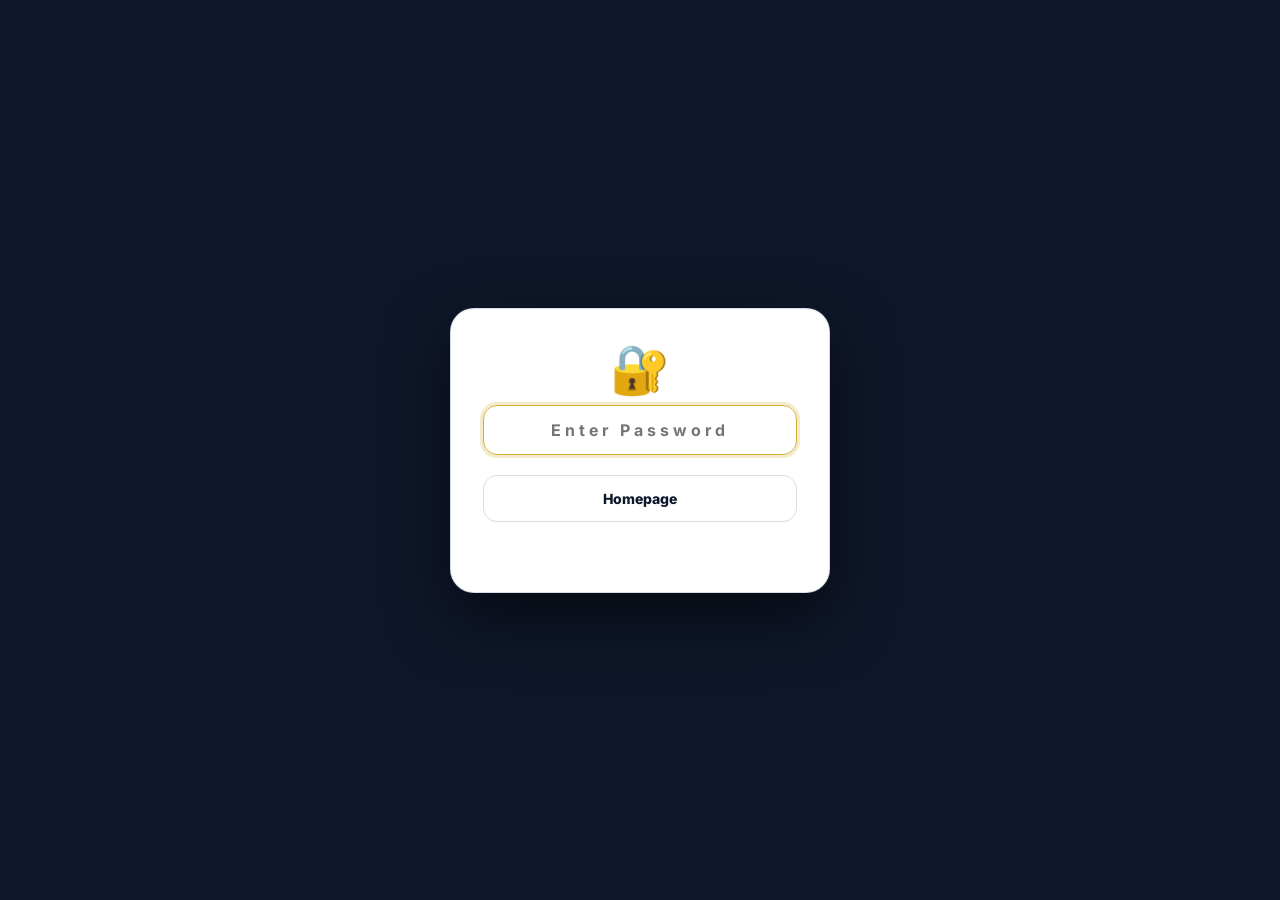
==== completion.html @ d0ead1a2 "Update completion.html" ====
<!DOCTYPE html>
<html lang="en">
<head>
<meta charset="utf-8">
<title>Completion Report - Flipkart Minutes</title>
<meta name="viewport" content="width=device-width, initial-scale=1, viewport-fit=cover">
<meta name="theme-color" content="#2874F0">
<meta name="robots" content="noindex">
<meta name="mobile-web-app-capable" content="yes">
<meta name="apple-mobile-web-app-capable" content="yes">
<meta name="apple-mobile-web-app-title" content="Flipkart Minutes">
<link rel="manifest" href="manifest.json">
<link rel="apple-touch-icon" href="icons/icon-192.png">
<link rel="icon" type="image/png" href="icons/icon-192.png">
<link rel="preconnect" href="https://fonts.googleapis.com">
<link rel="preconnect" href="https://fonts.gstatic.com" crossorigin>
<link href="https://fonts.googleapis.com/css2?family=Inter:wght@600;700;800;900&display=swap" rel="stylesheet">
<link rel="stylesheet" href="https://cdnjs.cloudflare.com/ajax/libs/tom-select/2.2.2/css/tom-select.bootstrap5.min.css" crossorigin="anonymous">
<link rel="stylesheet" href="common.css">
<script defer src="https://cdnjs.cloudflare.com/ajax/libs/tom-select/2.2.2/js/tom-select.complete.min.js" crossorigin="anonymous"></script>
<script defer src="common.js"></script>
<style>
/* auth */
.auth-overlay{position:fixed;inset:0;background:#0f172a;z-index:999999;display:flex;align-items:center;justify-content:center;transition:opacity .3s ease}
.auth-modal{background:var(--solid);border:1.5px solid var(--border-color);border-radius:24px;padding:36px 32px;width:90%;max-width:380px;box-shadow:0 24px 64px rgba(0,0,0,.6);animation:panelUp .4s cubic-bezier(.22,1,.36,1)}
.auth-icon{font-size:48px;margin-bottom:12px;line-height:1}
.auth-input{width:100%;border-radius:14px;padding:14px 22px;border:1.5px solid var(--border-color);font-weight:700;font-size:16px;font-family:inherit;background:var(--bg-panel);color:var(--text-main);text-align:center;margin-bottom:20px;letter-spacing:4px}
.auth-input:focus{border-color:var(--gold);outline:none;box-shadow:0 0 0 3px var(--gold-glow)}
.auth-btn{width:100%;padding:14px;border-radius:14px;font-weight:800;font-size:14px;border:1.5px solid var(--border-color);cursor:pointer;font-family:inherit;transition:all .2s;background:transparent;color:var(--text-main)}
.auth-btn:hover{border-color:var(--danger);color:var(--danger)}
.auth-error{color:var(--danger);font-size:13px;font-weight:800;margin-top:16px;min-height:18px}

.filter-area{display:flex;justify-content:center;margin-bottom:24px;width:100%}
.filter-col{flex:1 1 320px;max-width:520px}
.ts-wrapper.multi .ts-control{flex-wrap:wrap!important;gap:6px!important}
.ts-wrapper.multi .ts-control>.item{background:var(--dropdown-hover)!important;color:var(--fk-blue)!important;border:1px solid rgba(40,116,240,.3)!important;border-radius:8px!important;padding:4px 10px!important;font-weight:800!important;font-size:13px!important;white-space:nowrap!important;display:inline-flex!important;align-items:center!important}
.ts-wrapper.multi:not(.has-items) .ts-control>input{text-align:center!important;flex:1!important}

#results{display:none;animation:fadeIn .4s ease both}
.export-row{display:flex;gap:10px;justify-content:center;margin-bottom:20px;flex-wrap:wrap}
.btn-export{border:none;padding:14px 26px;border-radius:14px;font-weight:800;font-size:14px;font-family:inherit;cursor:pointer;transition:all .2s;background:linear-gradient(135deg,#334155,#1e293b);color:#fff}
.btn-export:hover:not(:disabled){transform:translateY(-2px);box-shadow:0 8px 20px rgba(0,0,0,.18)}
.btn-export:disabled{opacity:.55;cursor:wait}
.section{margin-bottom:28px}
.section-title{font-weight:900;font-size:15px;text-transform:uppercase;letter-spacing:1px;color:var(--fk-yellow);margin-bottom:12px;text-shadow:0 1px 2px rgba(0,0,0,.2)}
.tbl-wrap{background:var(--card-bg);border-radius:18px;width:100%;border:1px solid var(--border-color);overflow:auto;box-shadow:var(--shadow-card);max-height:380px}
.tbl{border-collapse:collapse;width:100%;min-width:300px;color:var(--text-main)}
.tbl th,.tbl td{text-align:center;padding:14px 16px;vertical-align:middle}
.tbl thead th{background:var(--table-header);color:var(--fk-yellow);font-size:13px;font-weight:800;position:sticky;top:0;z-index:2;border-bottom:2px solid var(--border-color)}
.tbl td{font-weight:600;font-size:14px;border-bottom:1px solid var(--border-color)}
.tbl tbody tr:nth-child(even) td{background:var(--table-hover)}
.tbl tbody tr:hover td{background:var(--dropdown-hover)}
.tbl tbody tr:last-child td{border-bottom:none}
.normal-count{font-weight:800;font-size:15px}
.total-row td{font-weight:900!important;background:var(--table-header)!important;border-top:2px solid var(--gold)!important;text-transform:uppercase}
.empty-cell{padding:24px!important;color:var(--text-muted);font-weight:700}

.wa-modal{display:none;position:fixed;inset:0;background:rgba(0,0,0,.6);z-index:100003;align-items:center;justify-content:center;padding:16px;backdrop-filter:blur(5px);opacity:0;transition:opacity .2s}
.wa-modal.show{display:flex;opacity:1}
.wa-modal-content{background:var(--solid);padding:24px;border-radius:16px;width:100%;max-width:400px;border:1px solid var(--border-color);box-shadow:0 12px 40px rgba(0,0,0,.3);transform:scale(.95);transition:transform .2s}
.wa-modal.show .wa-modal-content{transform:scale(1)}
.wa-modal h3{margin-bottom:12px;font-size:18px}
.wa-modal p{margin-bottom:20px;font-size:14px;color:var(--text-muted);line-height:1.5}
.wa-actions{display:flex;gap:12px;justify-content:flex-end}
.wa-share{background:#25D366!important;color:#fff!important;border:none!important;padding:10px 22px!important}

@media(max-width:768px){
  .btn-export{width:100%}
  .tbl th,.tbl td{padding:12px 10px;font-size:13px}
  .section-title{font-size:13px}
}
</style>
</head>
<body>
<div id="fsLoader"><div class="spinner"></div><div style="font-weight:700;color:#fff;">Generating PDF...</div></div>

<div id="authOverlay" class="auth-overlay">
  <div class="auth-modal">
    <div class="auth-icon" aria-hidden="true">&#x1F510;</div>
    <input type="password" id="authInput" class="auth-input" placeholder="Enter Password" autocomplete="off" aria-label="Password">
    <button class="auth-btn" data-action="goHome">Homepage</button>
    <div id="authError" class="auth-error" role="alert"></div>
  </div>
</div>

<div id="appLoader">
  <img class="loader-svg" src="https://2dioqsev90.ucarecd.net/aeeac257-6b3a-4e9e-a8ac-10f5a73d9bc1/Loadercat1.svg" alt="Loading">
  <div class="loading-text">Loading Completion Report</div>
</div>

<main class="glass-panel">
  <div class="hdr">
    <div class="hdr-brand">
      <div>
        <h1 class="hdr-title">Completion Report</h1>
        <div class="hdr-sub">East - L&amp;D [Flipkart Minutes]</div>
      </div>
    </div>
    <div class="hdr-actions">
      <a href="index.html" class="icon-btn">Dashboard</a>
      <button class="icon-btn" id="themeBtn" data-action="theme">Save Your Eyes</button>
    </div>
  </div>
  <hr class="divider">

  <div class="filter-area"><div class="filter-col"><select id="trainerSelect" autocomplete="off" multiple aria-label="Trainer"></select></div></div>

  <div id="results">
    <div class="export-row">
      <button class="btn-export" data-action="pdf" data-mode="store">Export Store Wise PDF</button>
      <button class="btn-export" data-action="pdf" data-mode="cm">Export CM Wise PDF</button>
      <button class="btn-export" data-action="pdf" data-mode="city">Export City Wise PDF</button>
    </div>
    <div class="section"><div class="section-title">~ : Store Name Wise Pendency : ~</div>
      <div class="tbl-wrap"><table class="tbl"><thead id="th1"></thead><tbody id="tb1"></tbody></table></div></div>
    <div class="section"><div class="section-title">~ : Cluster Manager Wise Pendency : ~</div>
      <div class="tbl-wrap"><table class="tbl"><thead id="th2"></thead><tbody id="tb2"></tbody></table></div></div>
    <div class="section"><div class="section-title">~ : City Wise Pendency : ~</div>
      <div class="tbl-wrap"><table class="tbl"><thead id="th3"></thead><tbody id="tb3"></tbody></table></div></div>
  </div>
</main>

<div id="waModal" class="wa-modal" role="dialog" aria-modal="true" aria-labelledby="waTitle">
  <div class="wa-modal-content">
    <h3 id="waTitle">PDF Generated</h3>
    <p>Would you like to share this on WhatsApp now?<br>(You will need to attach the PDF manually after WhatsApp opens.)</p>
    <div class="wa-actions">
      <button class="icon-btn" data-action="waClose">Cancel</button>
      <button class="icon-btn wa-share" data-action="waShare">Share</button>
    </div>
  </div>
</div>
<div id="toast-container"><div class="toast-msg hidden" id="toastText"></div></div>

<script>
document.addEventListener('DOMContentLoaded', function () {
  'use strict';
  var $ = FK.$, esc = FK.esc;
  var CACHE_KEY = 'completionReport_v12', AUTH_KEY = 'fkCompletionAuth', STALE_MS = 5 * 60 * 1000;
  var AUTH_HASH = '6e077073d1d6a2571a403f0da77a08610904bb64c88e68f122158d33f3b5a522';
  var UNMAPPED_CM = 'Unmapped';

  var rawData = [], trainerTS = null, shareText = '', loading = false, lastLoad = 0;

  FK.syncThemeBtn();
  FK.registerSW();

  /* ── auth ── */
  var authInput = $('authInput'), overlay = $('authOverlay');
  function sha256(s) {
    if (!(window.crypto && crypto.subtle)) return Promise.reject(new Error('insecure'));
    return crypto.subtle.digest('SHA-256', new TextEncoder().encode(s)).then(function (buf) {
      return Array.from(new Uint8Array(buf)).map(function (b) { return b.toString(16).padStart(2, '0'); }).join('');
    });
  }
  function unlock() {
    FK.store.set(AUTH_KEY, AUTH_HASH);
    overlay.style.opacity = '0';
    setTimeout(function () { overlay.style.display = 'none'; }, 300);
    authInput.blur();
  }
  if (FK.store.get(AUTH_KEY) === AUTH_HASH) {
    overlay.style.display = 'none';
  } else {
    authInput.addEventListener('input', function () {
      var v = authInput.value.trim();
      if (!v) return;
      sha256(v).then(function (h) { if (h === AUTH_HASH && overlay.style.display !== 'none') unlock(); }).catch(function () {});
    });
    authInput.addEventListener('keydown', function (e) {
      if (e.key !== 'Enter') return;
      sha256(authInput.value.trim()).then(function (h) { if (h !== AUTH_HASH) window.location.href = 'index.html'; }).catch(function () { });
    });
    authInput.focus();
  }

  /* ── data ── */
  function normalizeRow(r) {
    var id = FK.clean(r.id), wh = FK.clean(r.wh);
    if (!id) return null;
    var trainer = FK.titleCase(FK.clean(r.tn)), cm = FK.titleCase(FK.clean(r.cm)) || UNMAPPED_CM;
    return {
      id: id,
      owner: trainer || (cm !== UNMAPPED_CM ? cm : 'Unassigned'),
      store: FK.titleCase(FK.clean(r.ds)) || (wh ? 'Store ' + wh : 'Unmapped Store'),
      city: FK.titleCase(FK.clean(r.ct)) || 'Unmapped City',
      cm: cm
    };
  }

  function loadData(showErr) {
    if (loading) return;
    loading = true;
    FK.fetchJson(FK.API_URL + '?action=getData').then(function (d) {
      if (d && d.error) throw new Error(d.error);
      rawData = d.map(normalizeRow).filter(Boolean);
      lastLoad = Date.now();
      FK.writeCache(CACHE_KEY, rawData);
      populateTrainers();
      if (!rawData.length) FK.toast('No pending pickers found.');
    }).catch(function (e) {
      if (showErr || !rawData.length) FK.toast('Network Error or Data Missing.', true, 5000);
    }).then(function () { loading = false; FK.hideLoader(); });
  }

  function populateTrainers() {
    var prev = selectedOwners(), seen = {}, list = [];
    rawData.forEach(function (r) { if (!seen[r.owner]) { seen[r.owner] = 1; list.push(r.owner); } });
    list.sort(function (a, b) { return a.localeCompare(b); });
    trainerTS.clear(true); trainerTS.clearOptions();
    list.forEach(function (t) { trainerTS.addOption({ value: t, text: t }); });
    trainerTS.setValue(prev.filter(function (v) { return seen[v]; }), true);
    render();
  }

  function selectedOwners() {
    var v = trainerTS ? trainerTS.getValue() : [];
    return Array.isArray(v) ? v : (v ? String(v).split(',') : []);
  }
  
  function rowsFor(owners) {
    var set = new Set(owners); return rawData.filter(function (r) { return set.has(r.owner); });
  }

  function groupBy(arr, key) {
    var map = {};
    arr.forEach(function (r) { map[r[key]] = (map[r[key]] || 0) + 1; });
    var entries = Object.keys(map).map(function (k) { return [k, map[k]]; }).sort(function (a, b) { return b[1] - a[1] || a[0].localeCompare(b[0]); });
    return { entries: entries, total: arr.length };
  }

  function renderSection(thId, tbId, header, g) {
    $(thId).innerHTML = '<tr><th>' + esc(header) + '</th><th>Pendency</th></tr>';
    if (!g.entries.length) { $(tbId).innerHTML = '<tr><td class="empty-cell" colspan="2">No Data</td></tr>'; return; }
    $(tbId).innerHTML = g.entries.map(function (e) {
      return '<tr><td>' + esc(e[0]) + '</td><td><span class="normal-count">' + e[1] + '</span></td></tr>';
    }).join('') + '<tr class="total-row"><td>Total</td><td>' + g.total + '</td></tr>';
  }

  function render() {
    var data = rowsFor(selectedOwners());
    if (!data.length) { $('results').style.display = 'none'; return; }
    renderSection('th1', 'tb1', 'Store Name', groupBy(data, 'store'));
    renderSection('th2', 'tb2', 'Cluster Manager', groupBy(data, 'cm'));
    renderSection('th3', 'tb3', 'City', groupBy(data, 'city'));
    $('results').style.display = 'block';
  }

  /* ── PDF Export ── */
  var MODES = {
    store: { key: 'store', head: 'Store Name', title: 'Store Name Wise Pendency' },
    cm:    { key: 'cm',    head: 'Cluster Manager', title: 'Cluster Manager Wise Pendency' },
    city:  { key: 'city',  head: 'City', title: 'City Wise Pendency' }
  };

  function exportPdf(btn) {
    var m = MODES[btn.getAttribute('data-mode')]; if (!m) return;
    var data = rowsFor(selectedOwners());
    if (!data.length) { return FK.toast('Select a trainer first.', true); }
    if (data.length > 500) { return FK.toast('Data too large. Please use dashboard export.', true); }

    var buttons = document.querySelectorAll('.btn-export'), orig = btn.textContent;
    Array.prototype.forEach.call(buttons, function (b) { b.disabled = true; });
    $('fsLoader').classList.add('active');

    FK.ensureJsPdf().then(function () {
      var doc = new window.jspdf.jsPDF({ compress: true });
      var y = FK.pdf.loginGuide(doc);
      y = FK.pdf.title(doc, m.title, y);
      var g = groupBy(data, m.key);
      var rows = g.entries.map(function (e) { return [FK.pdf.safe(e[0]), String(e[1])]; });
      var last = rows.length; rows.push(['TOTAL', String(g.total)]);
      
      doc.autoTable({
        head: [[m.head, 'Pendency']], body: rows, startY: y + 2, theme: 'grid',
        styles: FK.pdf.bodyStyles, headStyles: FK.pdf.headStyles, margin: { left: 15, right: 15, bottom: 16 },
        didParseCell: function (d) {
          if (d.section !== 'body') return;
          if (d.row.index === last) { d.cell.styles.fontStyle = 'bold'; return; }
          if (d.column.index === 1) FK.pdf.countCell(d.cell);
        }
      });
      FK.pdf.pageNumbers(doc);
      doc.save(m.title.replace(/[^a-zA-Z0-9_\-]/g, '_') + '.pdf');
      
      FK.toast('PDF downloaded');
      shareText = 'Hello team, please find the ' + m.title + ' attached for your reference.';
      openShare();
    }).catch(function (e) {
      FK.toast('PDF failed.', true, 5000);
    }).finally(function () {
      btn.textContent = orig;
      Array.prototype.forEach.call(buttons, function (b) { b.disabled = false; });
      $('fsLoader').classList.remove('active');
    });
  }

  function openShare() {
    var modal = $('waModal'); modal.style.display = 'flex';
    setTimeout(function () { modal.classList.add('show'); }, 10);
    FK.trapFocus(modal);
  }
  function closeShare() {
    var modal = $('waModal'); modal.classList.remove('show');
    setTimeout(function () { modal.style.display = 'none'; }, 200);
  }

  FK.delegate({ theme: FK.toggleTheme, goHome: function () { window.location.href = 'index.html'; }, pdf: exportPdf, waClose: closeShare,
    waShare: function () { window.open('https://api.whatsapp.com/send?text=' + encodeURIComponent(shareText), '_blank', 'noopener'); closeShare(); }
  });
  
  $('waModal').addEventListener('click', function (e) { if (e.target === this) closeShare(); });
  document.addEventListener('keydown', function (e) { if (e.key === 'Escape' && $('waModal').classList.contains('show')) closeShare(); });
  document.addEventListener('visibilitychange', function () { if (!document.hidden && lastLoad && Date.now() - lastLoad > STALE_MS) loadData(false); });

  /* ── init ── */
  trainerTS = new TomSelect('#trainerSelect', {
    placeholder: 'Choose a Trainer', create: false, maxItems: null, plugins: ['remove_button'], sortField: { field: 'text' }, dropdownParent: 'body', onChange: render,
    render: { item: function (d, e) { return '<div>' + e(d.text) + '</div>'; }, option: function (d, e) { return '<div style="text-align:center">' + e(d.text) + '</div>'; } }
  });

  var cached = FK.readCache(CACHE_KEY);
  if (cached && cached.data.length) { rawData = cached.data; populateTrainers(); FK.hideLoader(); }
  loadData(!cached);
});
</script>
</body>
</html>
---- common.css ----
/* ═══════════════════════════════════════════════════════════════
   FK Minutes — shared styles (index.html + completion.html)
   ═══════════════════════════════════════════════════════════════ */
*,*::before,*::after{box-sizing:border-box;margin:0;padding:0}
[hidden]{display:none!important}
::-webkit-scrollbar{display:none}
html,body{scrollbar-width:none;-ms-overflow-style:none}

:root{
  color-scheme:light;
  --fk-blue:#2874F0;--fk-yellow:#FFB400;
  --gold:#D4AF37;--gold-light:#F5E6B8;--gold-glow:rgba(212,175,55,.25);
  --danger:#ef4444;--success:#10b981;
  --bg-panel:rgba(255,255,255,.82);--card-bg:rgba(255,255,255,.97);--solid:#ffffff;
  --table-header:rgba(248,250,252,.99);--table-hover:rgba(241,245,249,.99);
  --dropdown-hover:rgba(40,116,240,.10);
  --text-main:#0f172a;--text-muted:#64748b;
  --border-color:rgba(203,213,225,.8);
  --shadow-panel:0 24px 64px rgba(0,0,0,.20);--shadow-card:0 4px 16px rgba(0,0,0,.07);
  --blur:blur(22px);
}
:root.dark-mode{
  color-scheme:dark;
  --bg-panel:rgba(15,23,42,.88);--card-bg:rgba(15,23,42,.98);--solid:#0f172a;
  --table-header:rgba(8,14,31,.98);--table-hover:rgba(30,41,59,.98);
  --dropdown-hover:rgba(40,116,240,.18);
  --text-main:#f1f5f9;--text-muted:#94a3b8;
  --border-color:rgba(51,65,85,.8);
  --shadow-panel:0 24px 64px rgba(0,0,0,.55);--shadow-card:0 4px 16px rgba(0,0,0,.3);
}

body{font-family:Inter,'Segoe UI',system-ui,sans-serif;color:var(--text-main);background:#0f172a;
  min-height:100vh;display:flex;align-items:flex-start;justify-content:center;padding:32px 16px 48px;
  position:relative;z-index:3;text-align:center;transition:color .3s ease}
body::before{content:"";position:fixed;inset:0;background:#0f172a center/cover no-repeat;z-index:0;animation:fadeOnly .8s ease both}
body::after{content:"";position:fixed;inset:0;background:rgba(15,23,42,.55);z-index:1;transition:background .3s ease}
:root.dark-mode body::after{background:rgba(5,10,25,.70)}
@keyframes fadeOnly{from{opacity:0}to{opacity:1}}
@keyframes shimmer{0%{background-position:-200% 0}100%{background-position:200% 0}}
@keyframes panelUp{from{opacity:0;transform:translateY(22px)}to{opacity:1;transform:translateY(0)}}
@keyframes fadeIn{from{opacity:0;transform:translateY(10px)}to{opacity:1;transform:translateY(0)}}
@keyframes pulseTxt{0%,100%{opacity:1}50%{opacity:.5}}

/* keyboard users can see where they are (mouse clicks stay unchanged) */
:focus-visible{outline:2px solid var(--gold);outline-offset:2px}

/* scrollbars are hidden globally, but scrollable tables keep a thin one so users know there is more */
.table-holder,.tbl-wrap{scrollbar-width:thin;scrollbar-color:var(--border-color) transparent}
.table-holder::-webkit-scrollbar,.tbl-wrap::-webkit-scrollbar{display:block;width:6px;height:6px}
.table-holder::-webkit-scrollbar-thumb,.tbl-wrap::-webkit-scrollbar-thumb{background:var(--border-color);border-radius:6px}
.table-holder::-webkit-scrollbar-track,.tbl-wrap::-webkit-scrollbar-track{background:transparent}

/* snow sits above the panel but BELOW dropdowns / modals / toasts */
#snowCanvas{position:fixed;inset:0;width:100vw;height:100vh;pointer-events:none;z-index:50}

/* loader */
#appLoader{position:fixed;inset:0;background:radial-gradient(ellipse at center,rgba(20,15,5,.96),rgba(5,10,25,.98));
  z-index:100000;display:flex;flex-direction:column;align-items:center;justify-content:center;gap:16px;transition:opacity .45s ease}
#appLoader.hidden{opacity:0;pointer-events:none}
.loader-svg{width:110px;height:110px;object-fit:contain;margin-bottom:10px;filter:drop-shadow(0 0 16px var(--gold-glow))}
.loading-text{font-weight:800;font-size:14px;color:var(--gold-light);letter-spacing:.5px;animation:pulseTxt 1.6s ease-in-out infinite}

/* panel + header */
.glass-panel{background:var(--bg-panel);backdrop-filter:var(--blur);-webkit-backdrop-filter:var(--blur);border-radius:28px;
  padding:36px 32px;width:100%;max-width:940px;border:1px solid var(--border-color);box-shadow:var(--shadow-panel);
  position:relative;z-index:10;animation:panelUp .5s cubic-bezier(.22,1,.36,1) both}
.hdr{display:flex;align-items:center;justify-content:center;gap:12px;flex-wrap:wrap;margin-bottom:26px;width:100%}
.hdr-brand{display:flex;align-items:center;justify-content:center;gap:12px;flex:1;min-width:0}
.hdr-logo{width:80px;height:44px;border-radius:12px;object-fit:cover;box-shadow:0 4px 14px rgba(40,116,240,.3);flex-shrink:0}
.hdr-title{font-weight:900;font-size:24px;letter-spacing:-.6px;line-height:1.2;
  background:linear-gradient(105deg,var(--text-main) 35%,var(--gold) 50%,var(--text-main) 65%);background-size:200% auto;
  -webkit-background-clip:text;-webkit-text-fill-color:transparent;background-clip:text;animation:shimmer 4s linear infinite}
.hdr-sub{font-size:12px;font-weight:700;color:var(--fk-blue);text-transform:uppercase;letter-spacing:1px;margin-top:2px}
.hdr-actions{display:flex;align-items:center;gap:8px;flex-shrink:0;flex-wrap:wrap;justify-content:center}
.icon-btn{background:var(--card-bg);border:1.5px solid var(--border-color);color:var(--text-main);border-radius:50px;
  padding:7px 15px;font-size:12px;font-weight:800;cursor:pointer;transition:all .2s ease;white-space:nowrap;letter-spacing:.3px;
  font-family:inherit;text-decoration:none;display:inline-flex;align-items:center;gap:4px}
.icon-btn:hover{transform:translateY(-2px);box-shadow:0 4px 16px var(--gold-glow);border-color:var(--gold)}
.icon-btn:active{transform:scale(.96)}
.icon-btn.accent{background:linear-gradient(135deg,var(--fk-blue),#1a5dbf);color:#fff;border-color:var(--fk-blue)}
.divider{width:100%;height:1px;background:linear-gradient(90deg,transparent,var(--gold),transparent);margin:0 0 24px;border:none}

/* TomSelect theming (solid dropdown → nothing bleeds through) */
.ts-wrapper{text-align:center!important;position:relative!important}
.ts-wrapper .ts-control{border-radius:14px!important;padding:12px 18px!important;border:1.5px solid var(--border-color)!important;
  font-weight:700!important;font-size:14px!important;font-family:inherit!important;background:var(--card-bg)!important;
  color:var(--text-main)!important;display:flex!important;justify-content:center!important;align-items:center!important;
  text-align:center!important;transition:border-color .2s,box-shadow .2s!important;box-shadow:none!important}
.ts-wrapper .ts-control.focus,.ts-wrapper.focus .ts-control{border-color:var(--gold)!important;box-shadow:0 0 0 3px var(--gold-glow)!important}
.ts-dropdown{background:var(--solid)!important;border:1px solid var(--border-color)!important;border-radius:14px!important;
  box-shadow:0 14px 36px rgba(0,0,0,.30)!important;font-family:inherit!important;z-index:99999!important;
  overflow:hidden;margin-top:6px!important;padding:4px!important}
.ts-dropdown .ts-dropdown-content{max-height:260px!important;overflow-y:auto!important;padding:0!important}
.ts-dropdown .option{background:transparent!important;color:var(--text-main)!important;text-align:center!important;
  padding:11px 16px!important;font-weight:600!important;font-size:13px!important;border-radius:10px!important;
  margin:2px 0!important;border:1px solid transparent!important}
.ts-dropdown .option:hover,.ts-dropdown .option.active{background:var(--dropdown-hover)!important;color:var(--fk-blue)!important;
  font-weight:800!important;border-color:var(--fk-blue)!important}
.ts-dropdown .no-results{text-align:center!important;color:var(--text-muted)!important;padding:12px!important}

/* toast */
#toast-container{position:fixed;bottom:32px;left:50%;transform:translateX(-50%);z-index:100001;pointer-events:none;text-align:center;width:max-content;max-width:92vw}
.toast-msg{background:var(--text-main);color:var(--solid);padding:13px 28px;border-radius:50px;font-weight:700;font-size:13px;
  box-shadow:0 12px 32px rgba(0,0,0,.25);transition:opacity .3s ease,transform .3s ease;display:inline-block}
.toast-msg.hidden{opacity:0;transform:translateY(8px);pointer-events:none}
.toast-msg.err{background:var(--danger);color:#fff}
.toast-msg.live{pointer-events:auto}
.toast-msg a{color:var(--gold-light);font-weight:900;text-decoration:underline;margin-left:6px}

/* PWA install card */
.pwa-install-card{position:fixed;top:20px;right:20px;z-index:100002;background:var(--solid);border:1.5px solid var(--border-color);
  border-radius:20px;padding:22px 24px;width:320px;box-shadow:0 16px 48px rgba(0,0,0,.25);text-align:left;
  animation:panelUp .4s cubic-bezier(.22,1,.36,1) both}
.pwa-card-title{font-weight:900;font-size:16px;margin-bottom:14px}
.pwa-card-info{display:flex;align-items:center;gap:14px;margin-bottom:18px}
.pwa-card-icon{width:44px;height:44px;border-radius:10px;object-fit:cover}
.pwa-card-name{font-weight:800;font-size:14px}
.pwa-card-origin{font-size:12px;color:var(--text-muted);font-weight:600}
.pwa-card-actions{display:flex;gap:10px}
.pwa-card-btn{flex:1;padding:10px 20px;border-radius:50px;font-weight:800;font-size:13px;font-family:inherit;cursor:pointer;transition:all .2s ease}
.pwa-card-btn:hover{transform:translateY(-1px)}
.pwa-card-install{background:linear-gradient(135deg,var(--fk-blue),#1a5dbf);color:#fff;border:none;box-shadow:0 4px 12px rgba(40,116,240,.3)}
.pwa-card-cancel{background:transparent;color:var(--text-main);border:1.5px solid var(--border-color)}
.pwa-card-cancel:hover{border-color:var(--danger);color:var(--danger)}

/* animated status badges */
.badge{display:inline-flex;align-items:center;justify-content:center;padding:5px 14px;border-radius:50px;font-size:12px;font-weight:800;
  letter-spacing:.3px;color:#fff;background-size:250% 250%;animation:badgeFlow 3.2s ease-in-out infinite;text-shadow:0 1px 1px rgba(0,0,0,.25)}
.badge-pending{background-image:linear-gradient(120deg,#ef4444,#f97316,#dc2626,#ef4444);box-shadow:0 2px 10px rgba(239,68,68,.35)}
.badge-completed{background-image:linear-gradient(120deg,#10b981,#34d399,#059669,#10b981);box-shadow:0 2px 10px rgba(16,185,129,.35)}
@keyframes badgeFlow{0%,100%{background-position:0% 50%}50%{background-position:100% 50%}}

@media(max-width:768px){
  body{padding:16px 10px 36px}
  .glass-panel{padding:28px 16px;border-radius:22px;backdrop-filter:blur(14px);-webkit-backdrop-filter:blur(14px)}
  .hdr{flex-direction:column;gap:12px}
  .hdr-title{font-size:20px}
  .hdr-brand{flex-direction:column;gap:8px}
  .hdr-logo{width:60px;height:38px}
  .hdr-actions{width:100%}
  .icon-btn{padding:10px 20px;font-size:13px}
  .ts-wrapper .ts-control{padding:14px 16px!important;font-size:15px!important}
  .pwa-install-card{top:auto;bottom:20px;right:10px;left:10px;width:auto}
}
@media(max-width:400px){.glass-panel{padding:22px 12px;border-radius:18px}}
@media(prefers-reduced-motion:reduce){*,*::before,*::after{animation:none!important;transition:none!important}}
/* Full Screen Loader */
#fsLoader {position:fixed;inset:0;background:rgba(15,23,42,0.85);z-index:999999;display:flex;flex-direction:column;align-items:center;justify-content:center;opacity:0;pointer-events:none;transition:opacity 0.3s;}
#fsLoader.active {opacity:1;pointer-events:auto;}
.spinner {width:44px;height:44px;border:4px solid rgba(255,255,255,0.2);border-top-color:var(--fk-blue);border-radius:50%;animation:spin 1s linear infinite;margin-bottom:16px;}
@keyframes spin {to {transform: rotate(360deg);}}

/* Mobile Adjustments (Sticky Columns for Table) */
@media(max-width:768px){
  .filter-row {flex-direction:column;gap:10px}
  .table th:nth-child(1), .table td:nth-child(1) { position:sticky; left:0; z-index:2; }
  .table th:nth-child(2), .table td:nth-child(2) { position:sticky; left:44px; z-index:2; }
  .table tbody tr td:nth-child(1), .table tbody tr td:nth-child(2) { background:var(--card-bg); }
  .table tbody tr:nth-child(even) td:nth-child(1), .table tbody tr:nth-child(even) td:nth-child(2) { background:var(--table-hover); }
  .table tbody tr.tr-selected td:nth-child(1), .table tbody tr.tr-selected td:nth-child(2) { background:rgba(40,116,240,.08); }
}
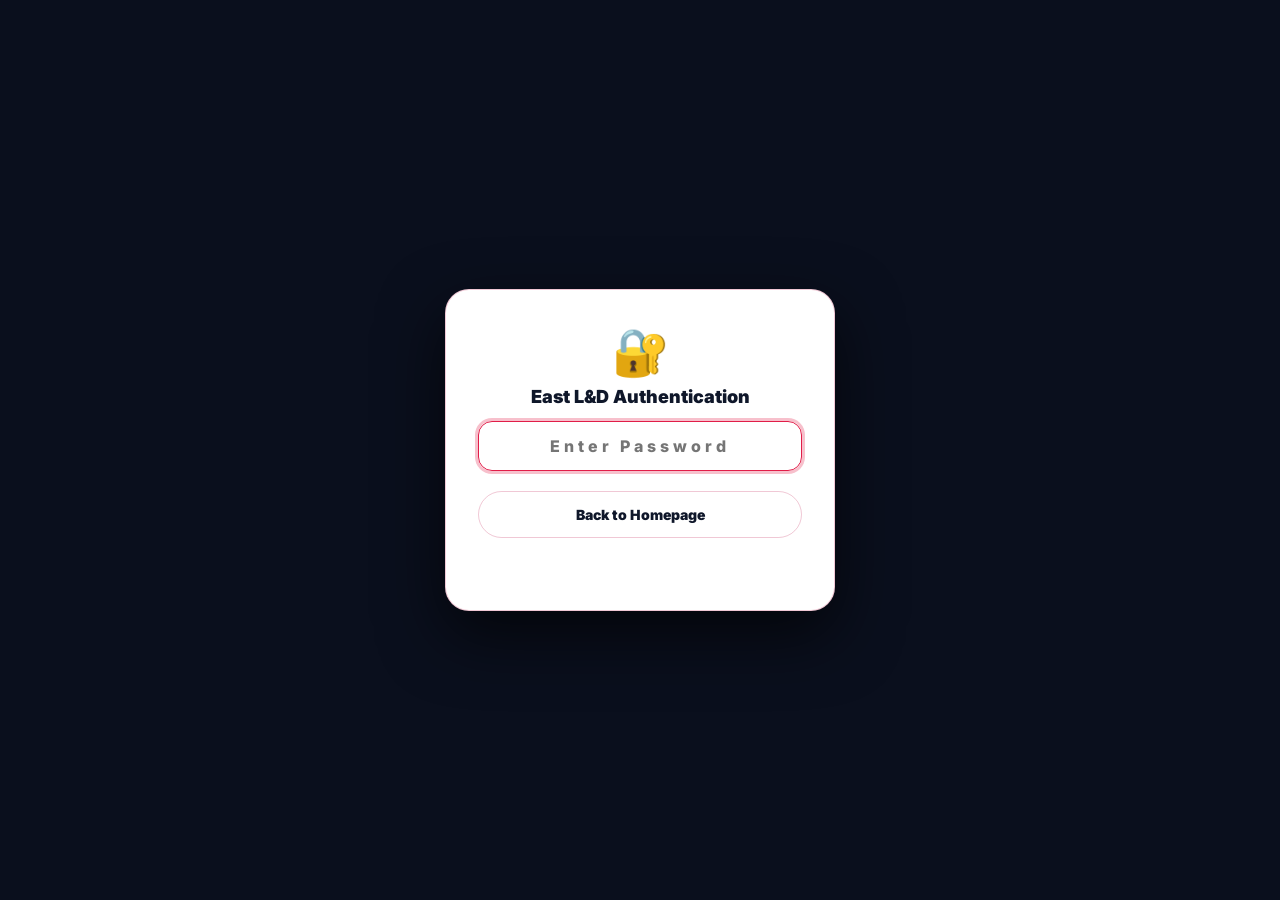
==== commit 1358843c: "1" ====
--- a/completion.html
+++ b/completion.html
@@ -2,13 +2,10 @@
 <html lang="en">
 <head>
 <meta charset="utf-8">
-<title>Completion Report - Flipkart Minutes</title>
+<title>Flipkart Minutes | Completion Report</title>
 <meta name="viewport" content="width=device-width, initial-scale=1, viewport-fit=cover">
-<meta name="theme-color" content="#2874F0">
+<meta name="theme-color" content="#BA0843">
 <meta name="robots" content="noindex">
-<meta name="mobile-web-app-capable" content="yes">
-<meta name="apple-mobile-web-app-capable" content="yes">
-<meta name="apple-mobile-web-app-title" content="Flipkart Minutes">
 <link rel="manifest" href="manifest.json">
 <link rel="apple-touch-icon" href="icons/icon-192.png">
 <link rel="icon" type="image/png" href="icons/icon-192.png">
@@ -20,65 +17,76 @@
 <script defer src="https://cdnjs.cloudflare.com/ajax/libs/tom-select/2.2.2/js/tom-select.complete.min.js" crossorigin="anonymous"></script>
 <script defer src="common.js"></script>
 <style>
-/* auth */
-.auth-overlay{position:fixed;inset:0;background:#0f172a;z-index:999999;display:flex;align-items:center;justify-content:center;transition:opacity .3s ease}
-.auth-modal{background:var(--solid);border:1.5px solid var(--border-color);border-radius:24px;padding:36px 32px;width:90%;max-width:380px;box-shadow:0 24px 64px rgba(0,0,0,.6);animation:panelUp .4s cubic-bezier(.22,1,.36,1)}
-.auth-icon{font-size:48px;margin-bottom:12px;line-height:1}
-.auth-input{width:100%;border-radius:14px;padding:14px 22px;border:1.5px solid var(--border-color);font-weight:700;font-size:16px;font-family:inherit;background:var(--bg-panel);color:var(--text-main);text-align:center;margin-bottom:20px;letter-spacing:4px}
-.auth-input:focus{border-color:var(--gold);outline:none;box-shadow:0 0 0 3px var(--gold-glow)}
-.auth-btn{width:100%;padding:14px;border-radius:14px;font-weight:800;font-size:14px;border:1.5px solid var(--border-color);cursor:pointer;font-family:inherit;transition:all .2s;background:transparent;color:var(--text-main)}
-.auth-btn:hover{border-color:var(--danger);color:var(--danger)}
+/* Auth overlay */
+.auth-overlay{position:fixed;inset:0;background:#0a0f1d;z-index:999999;display:flex;align-items:center;justify-content:center;transition:opacity .3s ease}
+.auth-modal{
+  background:var(--solid);border:1.5px solid var(--border-color);border-radius:24px;
+  padding:38px 32px;width:90%;max-width:390px;box-shadow:0 24px 64px rgba(0,0,0,.65);
+  animation:panelUp .4s cubic-bezier(.22,1,.36,1);text-align:center;
+}
+.auth-icon{font-size:46px;margin-bottom:12px;line-height:1}
+.auth-title{font-size:18px;font-weight:900;margin-bottom:14px;color:var(--text-main)}
+.auth-input{
+  width:100%;border-radius:14px;padding:14px 22px;border:1.5px solid var(--border-color);
+  font-weight:800;font-size:16px;font-family:inherit;background:var(--bg-panel);
+  color:var(--text-main);text-align:center;margin-bottom:20px;letter-spacing:4px;
+}
+.auth-input:focus{border-color:var(--fk-crimson-light);outline:none;box-shadow:0 0 0 3px var(--fk-crimson-glow)}
+.auth-btn{
+  width:100%;padding:14px;border-radius:50px;font-weight:900;font-size:14px;
+  border:1.5px solid var(--border-color);cursor:pointer;font-family:inherit;
+  transition:all .2s;background:transparent;color:var(--text-main);
+}
+.auth-btn:hover{border-color:var(--fk-crimson);color:var(--fk-crimson)}
 .auth-error{color:var(--danger);font-size:13px;font-weight:800;margin-top:16px;min-height:18px}
 
-.filter-area{display:flex;justify-content:center;margin-bottom:24px;width:100%}
-.filter-col{flex:1 1 320px;max-width:520px}
-.ts-wrapper.multi .ts-control{flex-wrap:wrap!important;gap:6px!important}
-.ts-wrapper.multi .ts-control>.item{background:var(--dropdown-hover)!important;color:var(--fk-blue)!important;border:1px solid rgba(40,116,240,.3)!important;border-radius:8px!important;padding:4px 10px!important;font-weight:800!important;font-size:13px!important;white-space:nowrap!important;display:inline-flex!important;align-items:center!important}
-.ts-wrapper.multi:not(.has-items) .ts-control>input{text-align:center!important;flex:1!important}
+.filter-area{display:flex;justify-content:center;margin-bottom:22px;width:100%}
+.filter-col{flex:1 1 320px;max-width:540px}
+
+/* Trainer summary section */
+.trainer-summary-section{margin-bottom:28px;width:100%}
+.trainer-row-item{cursor:pointer;transition:background .2s}
+.trainer-row-item:hover{background:var(--dropdown-hover)!important}
 
 #results{display:none;animation:fadeIn .4s ease both}
-.export-row{display:flex;gap:10px;justify-content:center;margin-bottom:20px;flex-wrap:wrap}
-.btn-export{border:none;padding:14px 26px;border-radius:14px;font-weight:800;font-size:14px;font-family:inherit;cursor:pointer;transition:all .2s;background:linear-gradient(135deg,#334155,#1e293b);color:#fff}
-.btn-export:hover:not(:disabled){transform:translateY(-2px);box-shadow:0 8px 20px rgba(0,0,0,.18)}
+.export-row{display:flex;gap:12px;justify-content:center;margin-bottom:22px;flex-wrap:wrap}
+.btn-export{
+  border:none;padding:14px 24px;border-radius:14px;font-weight:900;font-size:13.5px;
+  font-family:inherit;cursor:pointer;transition:all .2s ease;
+  background:linear-gradient(135deg,#1e293b,#0f172a);color:#fff;
+  border:1px solid rgba(255,255,255,.15);display:inline-flex;align-items:center;gap:6px;
+}
+.btn-export:hover:not(:disabled){transform:translateY(-2px);box-shadow:0 8px 24px rgba(0,0,0,.3)}
 .btn-export:disabled{opacity:.55;cursor:wait}
+
 .section{margin-bottom:28px}
-.section-title{font-weight:900;font-size:15px;text-transform:uppercase;letter-spacing:1px;color:var(--fk-yellow);margin-bottom:12px;text-shadow:0 1px 2px rgba(0,0,0,.2)}
-.tbl-wrap{background:var(--card-bg);border-radius:18px;width:100%;border:1px solid var(--border-color);overflow:auto;box-shadow:var(--shadow-card);max-height:380px}
-.tbl{border-collapse:collapse;width:100%;min-width:300px;color:var(--text-main)}
-.tbl th,.tbl td{text-align:center;padding:14px 16px;vertical-align:middle}
-.tbl thead th{background:var(--table-header);color:var(--fk-yellow);font-size:13px;font-weight:800;position:sticky;top:0;z-index:2;border-bottom:2px solid var(--border-color)}
-.tbl td{font-weight:600;font-size:14px;border-bottom:1px solid var(--border-color)}
-.tbl tbody tr:nth-child(even) td{background:var(--table-hover)}
-.tbl tbody tr:hover td{background:var(--dropdown-hover)}
-.tbl tbody tr:last-child td{border-bottom:none}
-.normal-count{font-weight:800;font-size:15px}
-.total-row td{font-weight:900!important;background:var(--table-header)!important;border-top:2px solid var(--gold)!important;text-transform:uppercase}
-.empty-cell{padding:24px!important;color:var(--text-muted);font-weight:700}
-
-.wa-modal{display:none;position:fixed;inset:0;background:rgba(0,0,0,.6);z-index:100003;align-items:center;justify-content:center;padding:16px;backdrop-filter:blur(5px);opacity:0;transition:opacity .2s}
+.section-title{
+  font-weight:900;font-size:14px;text-transform:uppercase;letter-spacing:1px;
+  color:var(--fk-yellow);margin-bottom:12px;text-shadow:0 1px 2px rgba(0,0,0,.3);
+  display:inline-block;
+}
+:root:not(.dark-mode) .section-title{color:var(--fk-crimson)}
+
+.wa-modal{display:none;position:fixed;inset:0;background:rgba(0,0,0,.65);z-index:100003;align-items:center;justify-content:center;padding:16px;backdrop-filter:blur(5px);opacity:0;transition:opacity .2s}
 .wa-modal.show{display:flex;opacity:1}
-.wa-modal-content{background:var(--solid);padding:24px;border-radius:16px;width:100%;max-width:400px;border:1px solid var(--border-color);box-shadow:0 12px 40px rgba(0,0,0,.3);transform:scale(.95);transition:transform .2s}
+.wa-modal-content{background:var(--solid);padding:26px;border-radius:20px;width:100%;max-width:400px;border:1.5px solid var(--border-color);box-shadow:0 14px 40px rgba(0,0,0,.4);transform:scale(.95);transition:transform .2s}
 .wa-modal.show .wa-modal-content{transform:scale(1)}
-.wa-modal h3{margin-bottom:12px;font-size:18px}
+.wa-modal h3{margin-bottom:12px;font-size:18px;font-weight:900}
 .wa-modal p{margin-bottom:20px;font-size:14px;color:var(--text-muted);line-height:1.5}
 .wa-actions{display:flex;gap:12px;justify-content:flex-end}
-.wa-share{background:#25D366!important;color:#fff!important;border:none!important;padding:10px 22px!important}
-
-@media(max-width:768px){
-  .btn-export{width:100%}
-  .tbl th,.tbl td{padding:12px 10px;font-size:13px}
-  .section-title{font-size:13px}
-}
+.wa-share{background:#25D366!important;color:#fff!important;border:none!important;padding:10px 24px!important;border-radius:50px!important;font-weight:900!important}
 </style>
 </head>
 <body>
-<div id="fsLoader"><div class="spinner"></div><div style="font-weight:700;color:#fff;">Generating PDF...</div></div>
+
+<div id="fsLoader"><div class="spinner"></div><div style="font-weight:700;color:#fff;" id="fsLoaderText">Generating PDF...</div></div>
 
 <div id="authOverlay" class="auth-overlay">
   <div class="auth-modal">
     <div class="auth-icon" aria-hidden="true">&#x1F510;</div>
+    <div class="auth-title">East L&amp;D Authentication</div>
     <input type="password" id="authInput" class="auth-input" placeholder="Enter Password" autocomplete="off" aria-label="Password">
-    <button class="auth-btn" data-action="goHome">Homepage</button>
+    <button class="auth-btn" data-action="goHome">Back to Homepage</button>
     <div id="authError" class="auth-error" role="alert"></div>
   </div>
 </div>
@@ -91,90 +99,148 @@
 <main class="glass-panel">
   <div class="hdr">
     <div class="hdr-brand">
-      <div>
-        <h1 class="hdr-title">Completion Report</h1>
-        <div class="hdr-sub">East - L&amp;D [Flipkart Minutes]</div>
+      <div class="hdr-title-wrap">
+        <h1 class="hdr-title">
+          <span class="fk-brand-yellow">Flipkart</span>
+          <span class="fk-brand-red">Minutes</span>
+          <span class="fk-brand-white">Completion Report</span>
+        </h1>
+      </div>
+      <div class="hdr-sub">
+        <span class="btn-logo-tag">
+          <span class="btn-logo-dot"></span>
+          East - L&amp;D
+        </span>
       </div>
     </div>
     <div class="hdr-actions">
       <a href="index.html" class="icon-btn">Dashboard</a>
-      <button class="icon-btn" id="themeBtn" data-action="theme">Save Your Eyes</button>
+      <button class="icon-btn" id="themeBtn" data-action="theme">&#9790; Dark Mode</button>
     </div>
   </div>
   <hr class="divider">
 
-  <div class="filter-area"><div class="filter-col"><select id="trainerSelect" autocomplete="off" multiple aria-label="Trainer"></select></div></div>
+  <!-- Trainer Selection (Center-Aligned) -->
+  <div class="filter-area">
+    <div class="filter-col">
+      <select id="trainerSelect" autocomplete="off" multiple aria-label="Select Trainer"></select>
+    </div>
+  </div>
+
+  <!-- Trainer Pendency Summary Section (Always visible, shows all trainers by default or selected trainer) -->
+  <div class="trainer-summary-section" id="trainerSummarySection">
+    <div class="section-title">~ : Trainer Wise Pendency Summary : ~</div>
+    <div class="tbl-wrap">
+      <table class="tbl">
+        <thead><tr><th>Trainer</th><th>Pendency</th></tr></thead>
+        <tbody id="trainerSummaryBody">
+          <tr><td colspan="2" class="empty-cell">Loading trainer pendency...</td></tr>
+        </tbody>
+      </table>
+    </div>
+  </div>
 
   <div id="results">
     <div class="export-row">
-      <button class="btn-export" data-action="pdf" data-mode="store">Export Store Wise PDF</button>
-      <button class="btn-export" data-action="pdf" data-mode="cm">Export CM Wise PDF</button>
-      <button class="btn-export" data-action="pdf" data-mode="city">Export City Wise PDF</button>
-    </div>
-    <div class="section"><div class="section-title">~ : Store Name Wise Pendency : ~</div>
-      <div class="tbl-wrap"><table class="tbl"><thead id="th1"></thead><tbody id="tb1"></tbody></table></div></div>
-    <div class="section"><div class="section-title">~ : Cluster Manager Wise Pendency : ~</div>
-      <div class="tbl-wrap"><table class="tbl"><thead id="th2"></thead><tbody id="tb2"></tbody></table></div></div>
-    <div class="section"><div class="section-title">~ : City Wise Pendency : ~</div>
-      <div class="tbl-wrap"><table class="tbl"><thead id="th3"></thead><tbody id="tb3"></tbody></table></div></div>
+      <button class="btn-export" data-action="pdf" data-mode="store">
+        <svg width="16" height="16" viewBox="0 0 24 24" fill="none" stroke="currentColor" stroke-width="2"><path d="M14 2H6a2 2 0 0 0-2 2v16a2 2 0 0 0 2 2h12a2 2 0 0 0 2-2V8z"></path><polyline points="14 2 14 8 20 8"></polyline></svg>
+        Export Store Wise PDF
+      </button>
+      <button class="btn-export" data-action="pdf" data-mode="cm">
+        <svg width="16" height="16" viewBox="0 0 24 24" fill="none" stroke="currentColor" stroke-width="2"><path d="M14 2H6a2 2 0 0 0-2 2v16a2 2 0 0 0 2 2h12a2 2 0 0 0 2-2V8z"></path><polyline points="14 2 14 8 20 8"></polyline></svg>
+        Export CM Wise PDF
+      </button>
+      <button class="btn-export" data-action="pdf" data-mode="city">
+        <svg width="16" height="16" viewBox="0 0 24 24" fill="none" stroke="currentColor" stroke-width="2"><path d="M14 2H6a2 2 0 0 0-2 2v16a2 2 0 0 0 2 2h12a2 2 0 0 0 2-2V8z"></path><polyline points="14 2 14 8 20 8"></polyline></svg>
+        Export City Wise PDF
+      </button>
+    </div>
+
+    <div class="section">
+      <div class="section-title">~ : Store Name Wise Pendency : ~</div>
+      <div class="tbl-wrap"><table class="tbl"><thead id="th1"></thead><tbody id="tb1"></tbody></table></div>
+    </div>
+    
+    <div class="section">
+      <div class="section-title">~ : Cluster Manager Wise Pendency : ~</div>
+      <div class="tbl-wrap"><table class="tbl"><thead id="th2"></thead><tbody id="tb2"></tbody></table></div>
+    </div>
+    
+    <div class="section">
+      <div class="section-title">~ : City Wise Pendency : ~</div>
+      <div class="tbl-wrap"><table class="tbl"><thead id="th3"></thead><tbody id="tb3"></tbody></table></div>
+    </div>
   </div>
 </main>
 
 <div id="waModal" class="wa-modal" role="dialog" aria-modal="true" aria-labelledby="waTitle">
   <div class="wa-modal-content">
-    <h3 id="waTitle">PDF Generated</h3>
-    <p>Would you like to share this on WhatsApp now?<br>(You will need to attach the PDF manually after WhatsApp opens.)</p>
+    <h3 id="waTitle">PDF Generated Successfully</h3>
+    <p>Would you like to share the report summary on WhatsApp now?<br>(You can attach the downloaded PDF file after WhatsApp opens.)</p>
     <div class="wa-actions">
-      <button class="icon-btn" data-action="waClose">Cancel</button>
-      <button class="icon-btn wa-share" data-action="waShare">Share</button>
+      <button class="icon-btn" data-action="waClose">Close</button>
+      <button class="icon-btn wa-share" data-action="waShare">Share via WhatsApp</button>
     </div>
   </div>
 </div>
+
 <div id="toast-container"><div class="toast-msg hidden" id="toastText"></div></div>
 
 <script>
 document.addEventListener('DOMContentLoaded', function () {
   'use strict';
   var $ = FK.$, esc = FK.esc;
-  var CACHE_KEY = 'completionReport_v12', AUTH_KEY = 'fkCompletionAuth', STALE_MS = 5 * 60 * 1000;
+  var CACHE_KEY = 'completionReport_v14', AUTH_KEY = 'fkCompletionAuth', STALE_MS = 5 * 60 * 1000;
   var AUTH_HASH = '6e077073d1d6a2571a403f0da77a08610904bb64c88e68f122158d33f3b5a522';
   var UNMAPPED_CM = 'Unmapped';
 
   var rawData = [], trainerTS = null, shareText = '', loading = false, lastLoad = 0;
+  var disprzImgData = null;
 
   FK.syncThemeBtn();
   FK.registerSW();
 
-  /* ── auth ── */
+  // Preload Disprz logo for PDF embedding
+  FK.getImageDataUrl('icons/disprz.logo.webp').then(function(res) {
+    disprzImgData = res;
+  });
+
+  /* ── Authentication ── */
   var authInput = $('authInput'), overlay = $('authOverlay');
   function sha256(s) {
-    if (!(window.crypto && crypto.subtle)) return Promise.reject(new Error('insecure'));
+    if (!(window.crypto && crypto.subtle)) return Promise.reject(new Error('Insecure crypto environment'));
     return crypto.subtle.digest('SHA-256', new TextEncoder().encode(s)).then(function (buf) {
       return Array.from(new Uint8Array(buf)).map(function (b) { return b.toString(16).padStart(2, '0'); }).join('');
     });
   }
+
   function unlock() {
     FK.store.set(AUTH_KEY, AUTH_HASH);
     overlay.style.opacity = '0';
     setTimeout(function () { overlay.style.display = 'none'; }, 300);
     authInput.blur();
   }
+
   if (FK.store.get(AUTH_KEY) === AUTH_HASH) {
     overlay.style.display = 'none';
   } else {
     authInput.addEventListener('input', function () {
       var v = authInput.value.trim();
       if (!v) return;
-      sha256(v).then(function (h) { if (h === AUTH_HASH && overlay.style.display !== 'none') unlock(); }).catch(function () {});
+      sha256(v).then(function (h) {
+        if (h === AUTH_HASH && overlay.style.display !== 'none') unlock();
+      }).catch(function () {});
     });
     authInput.addEventListener('keydown', function (e) {
       if (e.key !== 'Enter') return;
-      sha256(authInput.value.trim()).then(function (h) { if (h !== AUTH_HASH) window.location.href = 'index.html'; }).catch(function () { });
+      sha256(authInput.value.trim()).then(function (h) {
+        if (h !== AUTH_HASH) window.location.href = 'index.html';
+      }).catch(function () {});
     });
     authInput.focus();
   }
 
-  /* ── data ── */
+  /* ── Data Normalization ── */
   function normalizeRow(r) {
     var id = FK.clean(r.id), wh = FK.clean(r.wh);
     if (!id) return null;
@@ -182,6 +248,7 @@
     return {
       id: id,
       owner: trainer || (cm !== UNMAPPED_CM ? cm : 'Unassigned'),
+      trainer: trainer || 'Unassigned',
       store: FK.titleCase(FK.clean(r.ds)) || (wh ? 'Store ' + wh : 'Unmapped Store'),
       city: FK.titleCase(FK.clean(r.ct)) || 'Unmapped City',
       cm: cm
@@ -197,19 +264,27 @@
       lastLoad = Date.now();
       FK.writeCache(CACHE_KEY, rawData);
       populateTrainers();
+      renderTrainerPendencySummary();
       if (!rawData.length) FK.toast('No pending pickers found.');
     }).catch(function (e) {
       if (showErr || !rawData.length) FK.toast('Network Error or Data Missing.', true, 5000);
-    }).then(function () { loading = false; FK.hideLoader(); });
+    }).then(function () {
+      loading = false;
+      FK.hideLoader();
+    });
   }
 
   function populateTrainers() {
     var prev = selectedOwners(), seen = {}, list = [];
-    rawData.forEach(function (r) { if (!seen[r.owner]) { seen[r.owner] = 1; list.push(r.owner); } });
+    rawData.forEach(function (r) {
+      if (!seen[r.owner]) { seen[r.owner] = 1; list.push(r.owner); }
+    });
     list.sort(function (a, b) { return a.localeCompare(b); });
-    trainerTS.clear(true); trainerTS.clearOptions();
+    trainerTS.clear(true);
+    trainerTS.clearOptions();
     list.forEach(function (t) { trainerTS.addOption({ value: t, text: t }); });
     trainerTS.setValue(prev.filter(function (v) { return seen[v]; }), true);
+    renderTrainerPendencySummary();
     render();
   }
 
@@ -217,36 +292,90 @@
     var v = trainerTS ? trainerTS.getValue() : [];
     return Array.isArray(v) ? v : (v ? String(v).split(',') : []);
   }
-  
+
   function rowsFor(owners) {
-    var set = new Set(owners); return rawData.filter(function (r) { return set.has(r.owner); });
+    if (!owners || !owners.length) return [];
+    var set = new Set(owners);
+    return rawData.filter(function (r) { return set.has(r.owner); });
   }
 
   function groupBy(arr, key) {
     var map = {};
     arr.forEach(function (r) { map[r[key]] = (map[r[key]] || 0) + 1; });
-    var entries = Object.keys(map).map(function (k) { return [k, map[k]]; }).sort(function (a, b) { return b[1] - a[1] || a[0].localeCompare(b[0]); });
+    var entries = Object.keys(map).map(function (k) { return [k, map[k]]; })
+      .sort(function (a, b) { return b[1] - a[1] || a[0].localeCompare(b[0]); });
     return { entries: entries, total: arr.length };
   }
+
+  /* ── Trainer Pendency Summary Section ──
+     Shows all trainers and pendencies by default; updates to selected trainers when selected */
+  function renderTrainerPendencySummary() {
+    var tbody = $('trainerSummaryBody');
+    if (!tbody) return;
+
+    var selected = selectedOwners();
+    var targetRows = (selected.length > 0) ? rowsFor(selected) : rawData;
+
+    if (!targetRows.length) {
+      tbody.innerHTML = '<tr><td colspan="2" class="empty-cell">No pendency data found</td></tr>';
+      return;
+    }
+
+    var g = groupBy(targetRows, 'owner');
+    var html = g.entries.map(function (e) {
+      return '<tr class="trainer-row-item" data-trainer="' + esc(e[0]) + '">' +
+        '<td><strong>' + esc(e[0]) + '</strong></td>' +
+        '<td><span class="normal-count">' + e[1] + '</span></td></tr>';
+    }).join('');
+
+    html += '<tr class="total-row"><td>Total</td><td>' + g.total + '</td></tr>';
+    tbody.innerHTML = html;
+  }
+
+  // Clicking a row in Trainer Pendency Summary toggles that trainer in the select
+  $('trainerSummaryBody').addEventListener('click', function (e) {
+    var tr = e.target.closest('tr.trainer-row-item');
+    if (!tr) return;
+    var tName = tr.getAttribute('data-trainer');
+    if (!tName || !trainerTS) return;
+    var cur = selectedOwners();
+    var idx = cur.indexOf(tName);
+    if (idx !== -1) cur.splice(idx, 1); else cur.push(tName);
+    trainerTS.setValue(cur);
+  });
 
   function renderSection(thId, tbId, header, g) {
     $(thId).innerHTML = '<tr><th>' + esc(header) + '</th><th>Pendency</th></tr>';
-    if (!g.entries.length) { $(tbId).innerHTML = '<tr><td class="empty-cell" colspan="2">No Data</td></tr>'; return; }
+    if (!g.entries.length) {
+      $(tbId).innerHTML = '<tr><td class="empty-cell" colspan="2">No Data</td></tr>';
+      return;
+    }
     $(tbId).innerHTML = g.entries.map(function (e) {
       return '<tr><td>' + esc(e[0]) + '</td><td><span class="normal-count">' + e[1] + '</span></td></tr>';
     }).join('') + '<tr class="total-row"><td>Total</td><td>' + g.total + '</td></tr>';
   }
 
   function render() {
-    var data = rowsFor(selectedOwners());
-    if (!data.length) { $('results').style.display = 'none'; return; }
+    renderTrainerPendencySummary();
+    var selected = selectedOwners();
+    if (!selected.length) {
+      $('results').style.display = 'none';
+      return;
+    }
+
+    var data = rowsFor(selected);
+    if (!data.length) {
+      $('results').style.display = 'none';
+      return;
+    }
+
     renderSection('th1', 'tb1', 'Store Name', groupBy(data, 'store'));
     renderSection('th2', 'tb2', 'Cluster Manager', groupBy(data, 'cm'));
     renderSection('th3', 'tb3', 'City', groupBy(data, 'city'));
     $('results').style.display = 'block';
   }
 
-  /* ── PDF Export ── */
+  /* ── PDF Export (Center-Aligned, Black Borders, Login Guide, No artificial size limits) ── */
   var MODES = {
     store: { key: 'store', head: 'Store Name', title: 'Store Name Wise Pendency' },
     cm:    { key: 'cm',    head: 'Cluster Manager', title: 'Cluster Manager Wise Pendency' },
@@ -254,74 +383,131 @@
   };
 
   function exportPdf(btn) {
-    var m = MODES[btn.getAttribute('data-mode')]; if (!m) return;
-    var data = rowsFor(selectedOwners());
-    if (!data.length) { return FK.toast('Select a trainer first.', true); }
-    if (data.length > 500) { return FK.toast('Data too large. Please use dashboard export.', true); }
-
-    var buttons = document.querySelectorAll('.btn-export'), orig = btn.textContent;
+    var m = MODES[btn.getAttribute('data-mode')];
+    if (!m) return;
+    var selected = selectedOwners();
+    var data = rowsFor(selected);
+    if (!data.length) return FK.toast('Please select at least one trainer first.', true);
+
+    var buttons = document.querySelectorAll('.btn-export'), orig = btn.innerHTML;
     Array.prototype.forEach.call(buttons, function (b) { b.disabled = true; });
+    $('fsLoaderText').textContent = 'Generating Center-Aligned ' + m.title + '...';
     $('fsLoader').classList.add('active');
 
     FK.ensureJsPdf().then(function () {
       var doc = new window.jspdf.jsPDF({ compress: true });
-      var y = FK.pdf.loginGuide(doc);
-      y = FK.pdf.title(doc, m.title, y);
+      var y = FK.pdf.loginGuide(doc, disprzImgData);
+      y = FK.pdf.title(doc, m.title + ' (' + selected.join(', ') + ')', y);
+
       var g = groupBy(data, m.key);
       var rows = g.entries.map(function (e) { return [FK.pdf.safe(e[0]), String(e[1])]; });
-      var last = rows.length; rows.push(['TOTAL', String(g.total)]);
-      
+      var lastIdx = rows.length;
+      rows.push(['TOTAL', String(g.total)]);
+
       doc.autoTable({
-        head: [[m.head, 'Pendency']], body: rows, startY: y + 2, theme: 'grid',
-        styles: FK.pdf.bodyStyles, headStyles: FK.pdf.headStyles, margin: { left: 15, right: 15, bottom: 16 },
+        head: [[m.head, 'Pendency Count']],
+        body: rows,
+        startY: y + 2,
+        theme: 'grid',
+        styles: FK.pdf.bodyStyles,
+        headStyles: FK.pdf.headStyles,
+        margin: { left: 15, right: 15, bottom: 16 },
         didParseCell: function (d) {
           if (d.section !== 'body') return;
-          if (d.row.index === last) { d.cell.styles.fontStyle = 'bold'; return; }
+          if (d.row.index === lastIdx) {
+            d.cell.styles.fontStyle = 'bold';
+            d.cell.styles.fillColor = [240, 240, 240];
+            return;
+          }
           if (d.column.index === 1) FK.pdf.countCell(d.cell);
         }
       });
+
       FK.pdf.pageNumbers(doc);
-      doc.save(m.title.replace(/[^a-zA-Z0-9_\-]/g, '_') + '.pdf');
-      
-      FK.toast('PDF downloaded');
+      var filename = m.title.replace(/[^a-zA-Z0-9_\-]/g, '_') + '.pdf';
+      doc.save(filename);
+
+      FK.toast('PDF Downloaded successfully!');
       shareText = 'Hello team, please find the ' + m.title + ' attached for your reference.';
       openShare();
     }).catch(function (e) {
-      FK.toast('PDF failed.', true, 5000);
+      FK.toast('PDF generation failed. Try again.', true, 5000);
     }).finally(function () {
-      btn.textContent = orig;
+      btn.innerHTML = orig;
       Array.prototype.forEach.call(buttons, function (b) { b.disabled = false; });
       $('fsLoader').classList.remove('active');
     });
   }
 
   function openShare() {
-    var modal = $('waModal'); modal.style.display = 'flex';
+    var modal = $('waModal');
+    modal.style.display = 'flex';
     setTimeout(function () { modal.classList.add('show'); }, 10);
     FK.trapFocus(modal);
   }
+
   function closeShare() {
-    var modal = $('waModal'); modal.classList.remove('show');
+    var modal = $('waModal');
+    modal.classList.remove('show');
     setTimeout(function () { modal.style.display = 'none'; }, 200);
   }
 
-  FK.delegate({ theme: FK.toggleTheme, goHome: function () { window.location.href = 'index.html'; }, pdf: exportPdf, waClose: closeShare,
-    waShare: function () { window.open('https://api.whatsapp.com/send?text=' + encodeURIComponent(shareText), '_blank', 'noopener'); closeShare(); }
-  });
-  
+  FK.delegate({
+    theme: FK.toggleTheme,
+    goHome: function () { window.location.href = 'index.html'; },
+    pdf: exportPdf,
+    waClose: closeShare,
+    waShare: function () {
+      window.open('https://api.whatsapp.com/send?text=' + encodeURIComponent(shareText), '_blank', 'noopener');
+      closeShare();
+    }
+  });
+
   $('waModal').addEventListener('click', function (e) { if (e.target === this) closeShare(); });
-  document.addEventListener('keydown', function (e) { if (e.key === 'Escape' && $('waModal').classList.contains('show')) closeShare(); });
-  document.addEventListener('visibilitychange', function () { if (!document.hidden && lastLoad && Date.now() - lastLoad > STALE_MS) loadData(false); });
-
-  /* ── init ── */
+  document.addEventListener('keydown', function (e) {
+    if (e.key === 'Escape' && $('waModal').classList.contains('show')) closeShare();
+  });
+  document.addEventListener('visibilitychange', function () {
+    if (!document.hidden && lastLoad && Date.now() - lastLoad > STALE_MS) loadData(false);
+  });
+
+  /* ── Trainer Select Initialization (Center-Aligned) ── */
   trainerTS = new TomSelect('#trainerSelect', {
-    placeholder: 'Choose a Trainer', create: false, maxItems: null, plugins: ['remove_button'], sortField: { field: 'text' }, dropdownParent: 'body', onChange: render,
-    render: { item: function (d, e) { return '<div>' + e(d.text) + '</div>'; }, option: function (d, e) { return '<div style="text-align:center">' + e(d.text) + '</div>'; } }
+    placeholder: 'Choose a Trainer',
+    create: false,
+    maxItems: null,
+    plugins: ['remove_button'],
+    sortField: { field: 'text' },
+    dropdownParent: 'body',
+    onChange: render,
+    render: {
+      item: function (d, e) { return '<div>' + e(d.text) + '</div>'; },
+      option: function (d, e) { return '<div style="text-align:center">' + e(d.text) + '</div>'; }
+    }
   });
 
   var cached = FK.readCache(CACHE_KEY);
-  if (cached && cached.data.length) { rawData = cached.data; populateTrainers(); FK.hideLoader(); }
-  loadData(!cached);
+  if (cached && cached.data.length) {
+    rawData = cached.data;
+    populateTrainers();
+    renderTrainerPendencySummary();
+    FK.hideLoader();
+  }
+
+  FK.fetchJson(FK.API_URL + '?action=getData').then(function (d) {
+    if (d && d.error) throw new Error(d.error);
+    rawData = d.map(normalizeRow).filter(Boolean);
+    lastLoad = Date.now();
+    FK.writeCache(CACHE_KEY, rawData);
+    populateTrainers();
+    renderTrainerPendencySummary();
+    if (!rawData.length) FK.toast('No pending pickers found.');
+  }).catch(function () {
+    FK.toast('Network Error or Data Missing.', true, 5000);
+  }).then(function () {
+    loading = false;
+    FK.hideLoader();
+  });
 });
 </script>
 </body>
--- a/common.css
+++ b/common.css
@@ -1,5 +1,6 @@
 /* ═══════════════════════════════════════════════════════════════
-   FK Minutes — shared styles (index.html + completion.html)
+   Flipkart Minutes — Common Stylesheet (Sleek UI/UX & High Performance)
+   Theme: Flipkart Minutes Crimson/Magenta + Flipkart Yellow + High Contrast
    ═══════════════════════════════════════════════════════════════ */
 *,*::before,*::after{box-sizing:border-box;margin:0;padding:0}
 [hidden]{display:none!important}
@@ -8,154 +9,510 @@
 
 :root{
   color-scheme:light;
-  --fk-blue:#2874F0;--fk-yellow:#FFB400;
-  --gold:#D4AF37;--gold-light:#F5E6B8;--gold-glow:rgba(212,175,55,.25);
-  --danger:#ef4444;--success:#10b981;
-  --bg-panel:rgba(255,255,255,.82);--card-bg:rgba(255,255,255,.97);--solid:#ffffff;
-  --table-header:rgba(248,250,252,.99);--table-hover:rgba(241,245,249,.99);
-  --dropdown-hover:rgba(40,116,240,.10);
-  --text-main:#0f172a;--text-muted:#64748b;
-  --border-color:rgba(203,213,225,.8);
-  --shadow-panel:0 24px 64px rgba(0,0,0,.20);--shadow-card:0 4px 16px rgba(0,0,0,.07);
+  /* Flipkart Minutes Brand Palette */
+  --fk-crimson:#BA0843;
+  --fk-crimson-light:#E11D48;
+  --fk-crimson-dark:#880E4F;
+  --fk-crimson-glow:rgba(225,29,72,.28);
+  --fk-yellow:#FFD200;
+  --fk-yellow-light:#FFE100;
+  --fk-yellow-glow:rgba(255,210,0,.35);
+  --fk-blue:#2874F0;
+  --gold:#D4AF37;
+  --danger:#ef4444;
+  --success:#10b981;
+
+  /* Surfaces & Theme: Light */
+  --bg-gradient:radial-gradient(circle at top left, #fff1f4 0%, #ffffff 50%, #fffbf0 100%);
+  --bg-panel:rgba(255,255,255,.92);
+  --card-bg:rgba(255,255,255,.98);
+  --solid:#ffffff;
+  --table-header:rgba(248,250,252,.99);
+  --table-hover:rgba(225,29,72,.05);
+  --table-border:#000000;
+  --dropdown-hover:rgba(186,8,67,.08);
+  --text-main:#0f172a;
+  --text-muted:#64748b;
+  --border-color:rgba(186,8,67,.22);
+  --border-subtle:rgba(203,213,225,.85);
+  --shadow-panel:0 24px 60px rgba(186,8,67,.12), 0 10px 30px rgba(0,0,0,.06);
+  --shadow-card:0 4px 18px rgba(0,0,0,.06);
   --blur:blur(22px);
 }
+
 :root.dark-mode{
   color-scheme:dark;
-  --bg-panel:rgba(15,23,42,.88);--card-bg:rgba(15,23,42,.98);--solid:#0f172a;
-  --table-header:rgba(8,14,31,.98);--table-hover:rgba(30,41,59,.98);
-  --dropdown-hover:rgba(40,116,240,.18);
-  --text-main:#f1f5f9;--text-muted:#94a3b8;
-  --border-color:rgba(51,65,85,.8);
-  --shadow-panel:0 24px 64px rgba(0,0,0,.55);--shadow-card:0 4px 16px rgba(0,0,0,.3);
-}
-
-body{font-family:Inter,'Segoe UI',system-ui,sans-serif;color:var(--text-main);background:#0f172a;
-  min-height:100vh;display:flex;align-items:flex-start;justify-content:center;padding:32px 16px 48px;
-  position:relative;z-index:3;text-align:center;transition:color .3s ease}
-body::before{content:"";position:fixed;inset:0;background:#0f172a center/cover no-repeat;z-index:0;animation:fadeOnly .8s ease both}
-body::after{content:"";position:fixed;inset:0;background:rgba(15,23,42,.55);z-index:1;transition:background .3s ease}
-:root.dark-mode body::after{background:rgba(5,10,25,.70)}
+  /* Surfaces & Theme: Dark */
+  --bg-gradient:radial-gradient(ellipse at top center, #1b0c16 0%, #0a0f1d 60%, #05070f 100%);
+  --bg-panel:rgba(15,23,42,.92);
+  --card-bg:rgba(18,24,40,.98);
+  --solid:#0b1120;
+  --table-header:rgba(8,14,31,.98);
+  --table-hover:rgba(225,29,72,.14);
+  --table-border:#334155;
+  --dropdown-hover:rgba(225,29,72,.18);
+  --text-main:#f8fafc;
+  --text-muted:#94a3b8;
+  --border-color:rgba(225,29,72,.30);
+  --border-subtle:rgba(51,65,85,.85);
+  --shadow-panel:0 24px 64px rgba(0,0,0,.65), 0 0 35px rgba(225,29,72,.15);
+  --shadow-card:0 4px 20px rgba(0,0,0,.35);
+}
+
+body{
+  font-family:Inter,'Segoe UI',system-ui,sans-serif;
+  color:var(--text-main);
+  background:#0a0f1d;
+  min-height:100vh;
+  display:flex;
+  align-items:flex-start;
+  justify-content:center;
+  padding:32px 16px 48px;
+  position:relative;
+  z-index:3;
+  text-align:center;
+  transition:color .3s ease, background .3s ease;
+}
+
+body::before{
+  content:"";
+  position:fixed;
+  inset:0;
+  background:var(--bg-gradient);
+  z-index:0;
+  animation:fadeOnly .8s ease both;
+}
+
+body::after{
+  content:"";
+  position:fixed;
+  inset:0;
+  background:radial-gradient(circle at 80% 20%, rgba(225,29,72,.10), transparent 50%),
+             radial-gradient(circle at 20% 80%, rgba(255,210,0,.08), transparent 50%);
+  z-index:1;
+  pointer-events:none;
+}
+
 @keyframes fadeOnly{from{opacity:0}to{opacity:1}}
-@keyframes shimmer{0%{background-position:-200% 0}100%{background-position:200% 0}}
-@keyframes panelUp{from{opacity:0;transform:translateY(22px)}to{opacity:1;transform:translateY(0)}}
-@keyframes fadeIn{from{opacity:0;transform:translateY(10px)}to{opacity:1;transform:translateY(0)}}
+@keyframes panelUp{from{opacity:0;transform:translateY(20px)}to{opacity:1;transform:translateY(0)}}
+@keyframes fadeIn{from{opacity:0;transform:translateY(8px)}to{opacity:1;transform:translateY(0)}}
 @keyframes pulseTxt{0%,100%{opacity:1}50%{opacity:.5}}
-
-/* keyboard users can see where they are (mouse clicks stay unchanged) */
-:focus-visible{outline:2px solid var(--gold);outline-offset:2px}
-
-/* scrollbars are hidden globally, but scrollable tables keep a thin one so users know there is more */
-.table-holder,.tbl-wrap{scrollbar-width:thin;scrollbar-color:var(--border-color) transparent}
-.table-holder::-webkit-scrollbar,.tbl-wrap::-webkit-scrollbar{display:block;width:6px;height:6px}
-.table-holder::-webkit-scrollbar-thumb,.tbl-wrap::-webkit-scrollbar-thumb{background:var(--border-color);border-radius:6px}
-.table-holder::-webkit-scrollbar-track,.tbl-wrap::-webkit-scrollbar-track{background:transparent}
-
-/* snow sits above the panel but BELOW dropdowns / modals / toasts */
-#snowCanvas{position:fixed;inset:0;width:100vw;height:100vh;pointer-events:none;z-index:50}
-
-/* loader */
-#appLoader{position:fixed;inset:0;background:radial-gradient(ellipse at center,rgba(20,15,5,.96),rgba(5,10,25,.98));
-  z-index:100000;display:flex;flex-direction:column;align-items:center;justify-content:center;gap:16px;transition:opacity .45s ease}
+@keyframes copyPulse{0%{transform:scale(1)}50%{transform:scale(1.15);box-shadow:0 0 16px rgba(16,185,129,.6)}100%{transform:scale(1)}}
+
+:focus-visible{outline:2px solid var(--fk-crimson-light);outline-offset:2px}
+
+.glass-panel{
+  background:var(--bg-panel);
+  backdrop-filter:var(--blur);
+  -webkit-backdrop-filter:var(--blur);
+  border-radius:28px;
+  padding:36px 32px;
+  width:100%;
+  max-width:960px;
+  border:1.5px solid var(--border-color);
+  box-shadow:var(--shadow-panel);
+  position:relative;
+  z-index:10;
+  animation:panelUp .45s cubic-bezier(.22,1,.36,1) both;
+}
+
+/* ═══ Header & Flipkart Minutes Branding ═══ */
+.hdr{display:flex;align-items:center;justify-content:space-between;gap:14px;flex-wrap:wrap;margin-bottom:24px;width:100%}
+.hdr-brand{display:flex;align-items:center;justify-content:center;gap:14px;flex:1;min-width:0;flex-direction:column}
+.hdr-title-wrap{display:inline-flex;align-items:center;gap:8px;flex-wrap:wrap;justify-content:center}
+
+.hdr-title{
+  font-weight:900;
+  font-size:26px;
+  letter-spacing:-.5px;
+  line-height:1.2;
+  display:inline-flex;
+  align-items:center;
+  gap:8px;
+  flex-wrap:wrap;
+  justify-content:center;
+}
+
+/* Coloured brand words as requested:
+   Flipkart = Yellow | Minutes = Red | Dashboard / Report = White */
+.fk-brand-yellow{
+  color:var(--fk-yellow);
+  font-style:italic;
+  font-weight:900;
+  text-shadow:0 1px 3px rgba(0,0,0,.6), 0 0 14px var(--fk-yellow-glow);
+  letter-spacing:-.3px;
+}
+
+.fk-brand-red{
+  color:#E11D48;
+  background:linear-gradient(135deg,#FF2E63 0%,#BA0843 100%);
+  -webkit-background-clip:text;
+  -webkit-text-fill-color:transparent;
+  font-weight:900;
+  text-transform:uppercase;
+  letter-spacing:1px;
+  filter:drop-shadow(0 2px 6px rgba(186,8,67,.35));
+}
+
+.fk-brand-white{
+  color:#FFFFFF;
+  font-weight:900;
+  background:linear-gradient(135deg,#1e293b,#0f172a);
+  padding:4px 14px;
+  border-radius:12px;
+  border:1px solid rgba(255,255,255,.15);
+  box-shadow:0 3px 10px rgba(0,0,0,.25);
+  text-shadow:0 1px 2px rgba(0,0,0,.6);
+  font-size:.92em;
+}
+
+/* Button-type East - L&D Logo */
+.hdr-sub{margin-top:6px;display:flex;justify-content:center}
+.btn-logo-tag{
+  display:inline-flex;
+  align-items:center;
+  gap:7px;
+  padding:6px 18px;
+  border-radius:50px;
+  background:linear-gradient(135deg,rgba(186,8,67,.12),rgba(255,210,0,.15));
+  border:1.5px solid var(--fk-crimson);
+  color:var(--fk-crimson);
+  font-size:12px;
+  font-weight:900;
+  letter-spacing:.8px;
+  text-transform:uppercase;
+  box-shadow:0 3px 12px rgba(186,8,67,.15);
+  transition:all .25s ease;
+  user-select:none;
+}
+:root.dark-mode .btn-logo-tag{
+  background:linear-gradient(135deg,rgba(225,29,72,.22),rgba(255,210,0,.12));
+  border-color:var(--fk-crimson-light);
+  color:var(--fk-yellow);
+  box-shadow:0 3px 14px rgba(225,29,72,.25);
+}
+.btn-logo-tag:hover{
+  transform:translateY(-2px);
+  box-shadow:0 6px 20px var(--fk-crimson-glow);
+  border-color:var(--fk-yellow);
+  color:var(--fk-yellow);
+}
+.btn-logo-dot{
+  width:8px;
+  height:8px;
+  border-radius:50%;
+  background:var(--fk-crimson);
+  box-shadow:0 0 8px var(--fk-crimson);
+  animation:pulseTxt 1.8s ease-in-out infinite;
+}
+:root.dark-mode .btn-logo-dot{background:var(--fk-yellow);box-shadow:0 0 8px var(--fk-yellow)}
+
+/* Actions Buttons in Header */
+.hdr-actions{display:flex;align-items:center;gap:8px;flex-shrink:0;flex-wrap:wrap;justify-content:center}
+.icon-btn{
+  background:var(--card-bg);
+  border:1.5px solid var(--border-color);
+  color:var(--text-main);
+  border-radius:50px;
+  padding:8px 18px;
+  font-size:12.5px;
+  font-weight:800;
+  cursor:pointer;
+  transition:all .2s ease;
+  white-space:nowrap;
+  letter-spacing:.3px;
+  font-family:inherit;
+  text-decoration:none;
+  display:inline-flex;
+  align-items:center;
+  gap:6px;
+}
+.icon-btn:hover{
+  transform:translateY(-2px);
+  box-shadow:0 4px 16px var(--fk-crimson-glow);
+  border-color:var(--fk-crimson-light);
+}
+.icon-btn:active{transform:scale(.97)}
+.icon-btn.accent{
+  background:linear-gradient(135deg,var(--fk-crimson),#920633);
+  color:#fff;
+  border-color:var(--fk-crimson);
+  box-shadow:0 4px 14px rgba(186,8,67,.3);
+}
+
+.divider{
+  width:100%;
+  height:1.5px;
+  background:linear-gradient(90deg,transparent,var(--fk-crimson),var(--fk-yellow),transparent);
+  margin:0 0 24px;
+  border:none;
+}
+
+/* ═══ TomSelect Strictly Center-Aligned ═══ */
+.ts-wrapper{position:relative!important;text-align:center!important;width:100%}
+.ts-wrapper .ts-control{
+  border-radius:14px!important;
+  padding:12px 18px!important;
+  border:1.5px solid var(--border-color)!important;
+  font-weight:700!important;
+  font-size:14px!important;
+  font-family:inherit!important;
+  background:var(--card-bg)!important;
+  color:var(--text-main)!important;
+  display:flex!important;
+  justify-content:center!important;
+  align-items:center!important;
+  text-align:center!important;
+  transition:border-color .2s,box-shadow .2s!important;
+  box-shadow:none!important;
+}
+.ts-wrapper .ts-control input{text-align:center!important}
+.ts-wrapper.single .ts-control > input{text-align:center!important;margin:0 auto!important}
+.ts-wrapper.single .ts-control > .item{text-align:center!important;width:100%!important;display:block!important}
+.ts-wrapper .ts-control.focus,.ts-wrapper.focus .ts-control{
+  border-color:var(--fk-crimson-light)!important;
+  box-shadow:0 0 0 3px var(--fk-crimson-glow)!important;
+}
+.ts-dropdown{
+  background:var(--solid)!important;
+  border:1.5px solid var(--border-color)!important;
+  border-radius:14px!important;
+  box-shadow:0 14px 40px rgba(0,0,0,.35)!important;
+  font-family:inherit!important;
+  z-index:99999!important;
+  overflow:hidden;
+  margin-top:6px!important;
+  padding:6px!important;
+}
+.ts-dropdown .ts-dropdown-content{max-height:260px!important;overflow-y:auto!important;padding:0!important}
+.ts-dropdown .option{
+  background:transparent!important;
+  color:var(--text-main)!important;
+  text-align:center!important;
+  padding:11px 16px!important;
+  font-weight:700!important;
+  font-size:13.5px!important;
+  border-radius:10px!important;
+  margin:2px 0!important;
+  border:1px solid transparent!important;
+}
+.ts-dropdown .option:hover,.ts-dropdown .option.active{
+  background:var(--dropdown-hover)!important;
+  color:var(--fk-crimson-light)!important;
+  font-weight:800!important;
+  border-color:var(--fk-crimson)!important;
+}
+.ts-wrapper.multi .ts-control{flex-wrap:wrap!important;gap:6px!important;justify-content:center!important}
+.ts-wrapper.multi .ts-control > .item{
+  background:linear-gradient(135deg,rgba(186,8,67,.15),rgba(225,29,72,.15))!important;
+  color:var(--fk-crimson-light)!important;
+  border:1px solid var(--fk-crimson)!important;
+  border-radius:8px!important;
+  padding:4px 12px!important;
+  font-weight:800!important;
+  font-size:13px!important;
+  white-space:nowrap!important;
+  display:inline-flex!important;
+  align-items:center!important;
+}
+
+/* ═══ Tables (All Center-Aligned & Crisp Black Borders) ═══ */
+.table-holder,.tbl-wrap{
+  background:var(--card-bg);
+  border-radius:18px;
+  width:100%;
+  border:1.5px solid var(--border-color);
+  overflow:auto;
+  box-shadow:var(--shadow-card);
+  max-height:480px;
+}
+.table,.tbl{
+  border-collapse:collapse;
+  width:100%;
+  min-width:320px;
+  color:var(--text-main);
+  text-align:center;
+}
+.table th,.table td,.tbl th,.tbl td{
+  text-align:center!important;
+  padding:14px 16px;
+  vertical-align:middle;
+  border:1px solid var(--table-border);
+}
+.table thead th,.tbl thead th{
+  background:var(--table-header);
+  color:var(--fk-yellow);
+  font-size:13px;
+  font-weight:900;
+  text-transform:uppercase;
+  letter-spacing:.5px;
+  position:sticky;
+  top:0;
+  z-index:3;
+  border-bottom:2px solid var(--table-border);
+}
+.table td,.tbl td{
+  font-weight:600;
+  font-size:13.5px;
+}
+.table tbody tr:nth-child(even) td,.tbl tbody tr:nth-child(even) td{background:var(--table-hover)}
+.table tbody tr:hover td,.tbl tbody tr:hover td{background:rgba(225,29,72,.09)}
+.tr-selected td{background:rgba(225,29,72,.14)!important}
+.empty-cell{padding:32px!important;color:var(--text-muted);font-weight:700}
+.total-row td{
+  font-weight:900!important;
+  background:var(--table-header)!important;
+  border-top:2px solid var(--fk-yellow)!important;
+  text-transform:uppercase;
+  font-size:14px;
+}
+.normal-count{font-weight:900;font-size:15px;color:var(--fk-yellow)}
+:root:not(.dark-mode) .normal-count{color:var(--fk-crimson)}
+
+/* ═══ Casper ID Copy Animation ═══ */
+.pill-id{
+  background:linear-gradient(135deg,rgba(186,8,67,.12),rgba(255,210,0,.1));
+  color:var(--fk-crimson-light);
+  padding:6px 16px;
+  border-radius:50px;
+  font-weight:900;
+  font-size:13px;
+  display:inline-flex;
+  align-items:center;
+  gap:6px;
+  border:1.5px solid var(--fk-crimson);
+  cursor:pointer;
+  min-width:96px;
+  justify-content:center;
+  font-family:inherit;
+  transition:all .2s cubic-bezier(.22,1,.36,1);
+  position:relative;
+}
+:root.dark-mode .pill-id{
+  color:var(--fk-yellow);
+  border-color:rgba(255,210,0,.4);
+}
+.pill-id:hover{
+  transform:translateY(-2px) scale(1.03);
+  box-shadow:0 4px 14px var(--fk-crimson-glow);
+  border-color:var(--fk-yellow);
+}
+.pill-id:active{transform:scale(.96)}
+.pill-id-copied{
+  background:linear-gradient(135deg,rgba(16,185,129,.2),rgba(16,185,129,.35))!important;
+  color:#10b981!important;
+  border-color:#10b981!important;
+  animation:copyPulse .45s ease both!important;
+}
+
+/* ═══ Floating Exit Action Bar ═══ */
+.exit-action-bar{
+  position:fixed;
+  bottom:26px;
+  left:50%;
+  transform:translateX(-50%) translateY(100px);
+  opacity:0;
+  pointer-events:none;
+  background:var(--card-bg);
+  border:2px solid var(--fk-crimson);
+  border-radius:50px;
+  padding:10px 22px;
+  display:flex;
+  align-items:center;
+  gap:16px;
+  box-shadow:0 14px 40px rgba(0,0,0,.45), 0 0 25px var(--fk-crimson-glow);
+  z-index:99997;
+  transition:all .35s cubic-bezier(.22,1,.36,1);
+}
+.exit-action-bar.visible{
+  transform:translateX(-50%) translateY(0);
+  opacity:1;
+  pointer-events:auto;
+}
+.exit-action-info{font-weight:900;font-size:14px;color:var(--text-main)}
+.exit-action-btn{
+  background:linear-gradient(135deg,var(--danger),#b91c1c);
+  color:#fff;
+  border:none;
+  padding:9px 20px;
+  border-radius:50px;
+  font-weight:900;
+  font-size:13px;
+  cursor:pointer;
+  font-family:inherit;
+  box-shadow:0 4px 14px rgba(239,68,68,.4);
+  transition:all .2s ease;
+}
+.exit-action-btn:hover{transform:translateY(-2px);box-shadow:0 6px 18px rgba(239,68,68,.5)}
+
+/* ═══ Loaders ═══ */
+#appLoader{
+  position:fixed;
+  inset:0;
+  background:radial-gradient(ellipse at center,rgba(25,12,20,.98),rgba(8,12,24,.99));
+  z-index:100000;
+  display:flex;
+  flex-direction:column;
+  align-items:center;
+  justify-content:center;
+  gap:16px;
+  transition:opacity .45s ease;
+}
 #appLoader.hidden{opacity:0;pointer-events:none}
-.loader-svg{width:110px;height:110px;object-fit:contain;margin-bottom:10px;filter:drop-shadow(0 0 16px var(--gold-glow))}
-.loading-text{font-weight:800;font-size:14px;color:var(--gold-light);letter-spacing:.5px;animation:pulseTxt 1.6s ease-in-out infinite}
-
-/* panel + header */
-.glass-panel{background:var(--bg-panel);backdrop-filter:var(--blur);-webkit-backdrop-filter:var(--blur);border-radius:28px;
-  padding:36px 32px;width:100%;max-width:940px;border:1px solid var(--border-color);box-shadow:var(--shadow-panel);
-  position:relative;z-index:10;animation:panelUp .5s cubic-bezier(.22,1,.36,1) both}
-.hdr{display:flex;align-items:center;justify-content:center;gap:12px;flex-wrap:wrap;margin-bottom:26px;width:100%}
-.hdr-brand{display:flex;align-items:center;justify-content:center;gap:12px;flex:1;min-width:0}
-.hdr-logo{width:80px;height:44px;border-radius:12px;object-fit:cover;box-shadow:0 4px 14px rgba(40,116,240,.3);flex-shrink:0}
-.hdr-title{font-weight:900;font-size:24px;letter-spacing:-.6px;line-height:1.2;
-  background:linear-gradient(105deg,var(--text-main) 35%,var(--gold) 50%,var(--text-main) 65%);background-size:200% auto;
-  -webkit-background-clip:text;-webkit-text-fill-color:transparent;background-clip:text;animation:shimmer 4s linear infinite}
-.hdr-sub{font-size:12px;font-weight:700;color:var(--fk-blue);text-transform:uppercase;letter-spacing:1px;margin-top:2px}
-.hdr-actions{display:flex;align-items:center;gap:8px;flex-shrink:0;flex-wrap:wrap;justify-content:center}
-.icon-btn{background:var(--card-bg);border:1.5px solid var(--border-color);color:var(--text-main);border-radius:50px;
-  padding:7px 15px;font-size:12px;font-weight:800;cursor:pointer;transition:all .2s ease;white-space:nowrap;letter-spacing:.3px;
-  font-family:inherit;text-decoration:none;display:inline-flex;align-items:center;gap:4px}
-.icon-btn:hover{transform:translateY(-2px);box-shadow:0 4px 16px var(--gold-glow);border-color:var(--gold)}
-.icon-btn:active{transform:scale(.96)}
-.icon-btn.accent{background:linear-gradient(135deg,var(--fk-blue),#1a5dbf);color:#fff;border-color:var(--fk-blue)}
-.divider{width:100%;height:1px;background:linear-gradient(90deg,transparent,var(--gold),transparent);margin:0 0 24px;border:none}
-
-/* TomSelect theming (solid dropdown → nothing bleeds through) */
-.ts-wrapper{text-align:center!important;position:relative!important}
-.ts-wrapper .ts-control{border-radius:14px!important;padding:12px 18px!important;border:1.5px solid var(--border-color)!important;
-  font-weight:700!important;font-size:14px!important;font-family:inherit!important;background:var(--card-bg)!important;
-  color:var(--text-main)!important;display:flex!important;justify-content:center!important;align-items:center!important;
-  text-align:center!important;transition:border-color .2s,box-shadow .2s!important;box-shadow:none!important}
-.ts-wrapper .ts-control.focus,.ts-wrapper.focus .ts-control{border-color:var(--gold)!important;box-shadow:0 0 0 3px var(--gold-glow)!important}
-.ts-dropdown{background:var(--solid)!important;border:1px solid var(--border-color)!important;border-radius:14px!important;
-  box-shadow:0 14px 36px rgba(0,0,0,.30)!important;font-family:inherit!important;z-index:99999!important;
-  overflow:hidden;margin-top:6px!important;padding:4px!important}
-.ts-dropdown .ts-dropdown-content{max-height:260px!important;overflow-y:auto!important;padding:0!important}
-.ts-dropdown .option{background:transparent!important;color:var(--text-main)!important;text-align:center!important;
-  padding:11px 16px!important;font-weight:600!important;font-size:13px!important;border-radius:10px!important;
-  margin:2px 0!important;border:1px solid transparent!important}
-.ts-dropdown .option:hover,.ts-dropdown .option.active{background:var(--dropdown-hover)!important;color:var(--fk-blue)!important;
-  font-weight:800!important;border-color:var(--fk-blue)!important}
-.ts-dropdown .no-results{text-align:center!important;color:var(--text-muted)!important;padding:12px!important}
-
-/* toast */
+.loader-svg{width:110px;height:110px;object-fit:contain;margin-bottom:10px;filter:drop-shadow(0 0 20px var(--fk-crimson-glow))}
+.loading-text{font-weight:900;font-size:15px;color:var(--fk-yellow);letter-spacing:.6px;animation:pulseTxt 1.6s ease-in-out infinite}
+
+#fsLoader{
+  position:fixed;
+  inset:0;
+  background:rgba(10,15,29,.88);
+  backdrop-filter:blur(8px);
+  -webkit-backdrop-filter:blur(8px);
+  z-index:999999;
+  display:flex;
+  flex-direction:column;
+  align-items:center;
+  justify-content:center;
+  opacity:0;
+  pointer-events:none;
+  transition:opacity .3s ease;
+}
+#fsLoader.active{opacity:1;pointer-events:auto}
+.spinner{
+  width:48px;
+  height:48px;
+  border:4px solid rgba(255,255,255,.2);
+  border-top-color:var(--fk-crimson-light);
+  border-right-color:var(--fk-yellow);
+  border-radius:50%;
+  animation:spin 1s linear infinite;
+  margin-bottom:16px;
+}
+@keyframes spin{to{transform:rotate(360deg)}}
+
+/* ═══ Toast ═══ */
 #toast-container{position:fixed;bottom:32px;left:50%;transform:translateX(-50%);z-index:100001;pointer-events:none;text-align:center;width:max-content;max-width:92vw}
-.toast-msg{background:var(--text-main);color:var(--solid);padding:13px 28px;border-radius:50px;font-weight:700;font-size:13px;
-  box-shadow:0 12px 32px rgba(0,0,0,.25);transition:opacity .3s ease,transform .3s ease;display:inline-block}
+.toast-msg{
+  background:var(--text-main);
+  color:var(--solid);
+  padding:13px 28px;
+  border-radius:50px;
+  font-weight:800;
+  font-size:13.5px;
+  box-shadow:0 12px 32px rgba(0,0,0,.35);
+  transition:opacity .3s ease,transform .3s ease;
+  display:inline-block;
+}
 .toast-msg.hidden{opacity:0;transform:translateY(8px);pointer-events:none}
 .toast-msg.err{background:var(--danger);color:#fff}
-.toast-msg.live{pointer-events:auto}
-.toast-msg a{color:var(--gold-light);font-weight:900;text-decoration:underline;margin-left:6px}
-
-/* PWA install card */
-.pwa-install-card{position:fixed;top:20px;right:20px;z-index:100002;background:var(--solid);border:1.5px solid var(--border-color);
-  border-radius:20px;padding:22px 24px;width:320px;box-shadow:0 16px 48px rgba(0,0,0,.25);text-align:left;
-  animation:panelUp .4s cubic-bezier(.22,1,.36,1) both}
-.pwa-card-title{font-weight:900;font-size:16px;margin-bottom:14px}
-.pwa-card-info{display:flex;align-items:center;gap:14px;margin-bottom:18px}
-.pwa-card-icon{width:44px;height:44px;border-radius:10px;object-fit:cover}
-.pwa-card-name{font-weight:800;font-size:14px}
-.pwa-card-origin{font-size:12px;color:var(--text-muted);font-weight:600}
-.pwa-card-actions{display:flex;gap:10px}
-.pwa-card-btn{flex:1;padding:10px 20px;border-radius:50px;font-weight:800;font-size:13px;font-family:inherit;cursor:pointer;transition:all .2s ease}
-.pwa-card-btn:hover{transform:translateY(-1px)}
-.pwa-card-install{background:linear-gradient(135deg,var(--fk-blue),#1a5dbf);color:#fff;border:none;box-shadow:0 4px 12px rgba(40,116,240,.3)}
-.pwa-card-cancel{background:transparent;color:var(--text-main);border:1.5px solid var(--border-color)}
-.pwa-card-cancel:hover{border-color:var(--danger);color:var(--danger)}
-
-/* animated status badges */
-.badge{display:inline-flex;align-items:center;justify-content:center;padding:5px 14px;border-radius:50px;font-size:12px;font-weight:800;
-  letter-spacing:.3px;color:#fff;background-size:250% 250%;animation:badgeFlow 3.2s ease-in-out infinite;text-shadow:0 1px 1px rgba(0,0,0,.25)}
-.badge-pending{background-image:linear-gradient(120deg,#ef4444,#f97316,#dc2626,#ef4444);box-shadow:0 2px 10px rgba(239,68,68,.35)}
-.badge-completed{background-image:linear-gradient(120deg,#10b981,#34d399,#059669,#10b981);box-shadow:0 2px 10px rgba(16,185,129,.35)}
-@keyframes badgeFlow{0%,100%{background-position:0% 50%}50%{background-position:100% 50%}}
-
+
+/* ═══ Responsive ═══ */
 @media(max-width:768px){
   body{padding:16px 10px 36px}
-  .glass-panel{padding:28px 16px;border-radius:22px;backdrop-filter:blur(14px);-webkit-backdrop-filter:blur(14px)}
+  .glass-panel{padding:26px 14px;border-radius:22px}
   .hdr{flex-direction:column;gap:12px}
-  .hdr-title{font-size:20px}
-  .hdr-brand{flex-direction:column;gap:8px}
-  .hdr-logo{width:60px;height:38px}
-  .hdr-actions{width:100%}
-  .icon-btn{padding:10px 20px;font-size:13px}
-  .ts-wrapper .ts-control{padding:14px 16px!important;font-size:15px!important}
-  .pwa-install-card{top:auto;bottom:20px;right:10px;left:10px;width:auto}
-}
-@media(max-width:400px){.glass-panel{padding:22px 12px;border-radius:18px}}
-@media(prefers-reduced-motion:reduce){*,*::before,*::after{animation:none!important;transition:none!important}}
-/* Full Screen Loader */
-#fsLoader {position:fixed;inset:0;background:rgba(15,23,42,0.85);z-index:999999;display:flex;flex-direction:column;align-items:center;justify-content:center;opacity:0;pointer-events:none;transition:opacity 0.3s;}
-#fsLoader.active {opacity:1;pointer-events:auto;}
-.spinner {width:44px;height:44px;border:4px solid rgba(255,255,255,0.2);border-top-color:var(--fk-blue);border-radius:50%;animation:spin 1s linear infinite;margin-bottom:16px;}
-@keyframes spin {to {transform: rotate(360deg);}}
-
-/* Mobile Adjustments (Sticky Columns for Table) */
-@media(max-width:768px){
-  .filter-row {flex-direction:column;gap:10px}
-  .table th:nth-child(1), .table td:nth-child(1) { position:sticky; left:0; z-index:2; }
-  .table th:nth-child(2), .table td:nth-child(2) { position:sticky; left:44px; z-index:2; }
-  .table tbody tr td:nth-child(1), .table tbody tr td:nth-child(2) { background:var(--card-bg); }
-  .table tbody tr:nth-child(even) td:nth-child(1), .table tbody tr:nth-child(even) td:nth-child(2) { background:var(--table-hover); }
-  .table tbody tr.tr-selected td:nth-child(1), .table tbody tr.tr-selected td:nth-child(2) { background:rgba(40,116,240,.08); }
-}
+  .hdr-title{font-size:21px}
+  .icon-btn{padding:9px 18px;font-size:12.5px}
+  .table th,.table td,.tbl th,.tbl td{padding:11px 8px;font-size:12.5px}
+  .exit-action-bar{width:92%;justify-content:space-between;padding:10px 16px}
+}
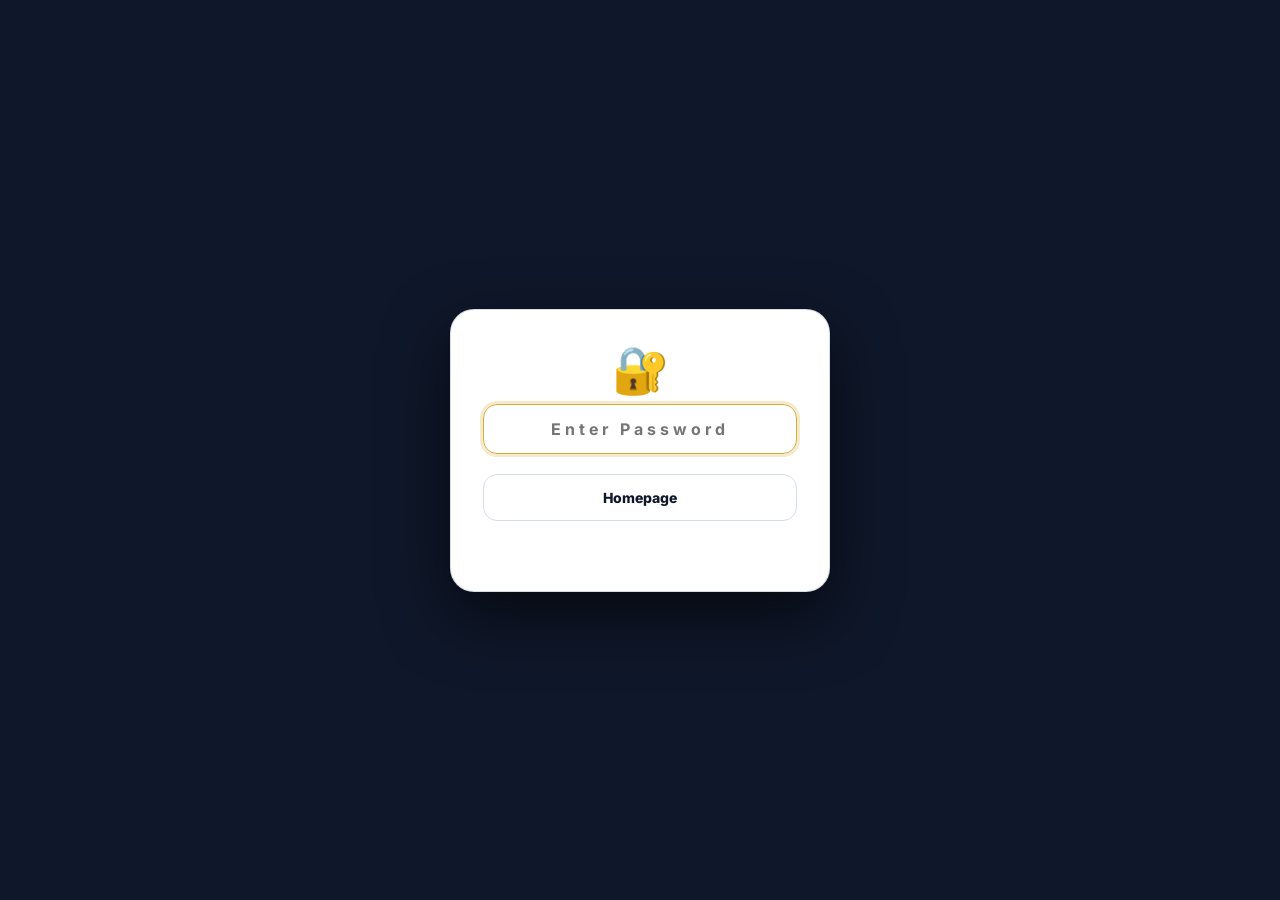
==== commit b531c64a: "1" ====
--- a/completion.html
+++ b/completion.html
@@ -4,7 +4,7 @@
 <meta charset="utf-8">
 <title>Flipkart Minutes | Completion Report</title>
 <meta name="viewport" content="width=device-width, initial-scale=1, viewport-fit=cover">
-<meta name="theme-color" content="#BA0843">
+<meta name="theme-color" content="#2874F0">
 <meta name="robots" content="noindex">
 <link rel="manifest" href="manifest.json">
 <link rel="apple-touch-icon" href="icons/icon-192.png">
@@ -18,75 +18,71 @@
 <script defer src="common.js"></script>
 <style>
 /* Auth overlay */
-.auth-overlay{position:fixed;inset:0;background:#0a0f1d;z-index:999999;display:flex;align-items:center;justify-content:center;transition:opacity .3s ease}
+.auth-overlay{position:fixed;inset:0;background:#0f172a;z-index:999999;display:flex;align-items:center;justify-content:center;transition:opacity .3s ease}
 .auth-modal{
   background:var(--solid);border:1.5px solid var(--border-color);border-radius:24px;
-  padding:38px 32px;width:90%;max-width:390px;box-shadow:0 24px 64px rgba(0,0,0,.65);
+  padding:36px 32px;width:90%;max-width:380px;box-shadow:0 24px 64px rgba(0,0,0,.6);
   animation:panelUp .4s cubic-bezier(.22,1,.36,1);text-align:center;
 }
 .auth-icon{font-size:46px;margin-bottom:12px;line-height:1}
-.auth-title{font-size:18px;font-weight:900;margin-bottom:14px;color:var(--text-main)}
 .auth-input{
   width:100%;border-radius:14px;padding:14px 22px;border:1.5px solid var(--border-color);
-  font-weight:800;font-size:16px;font-family:inherit;background:var(--bg-panel);
+  font-weight:700;font-size:16px;font-family:inherit;background:var(--bg-panel);
   color:var(--text-main);text-align:center;margin-bottom:20px;letter-spacing:4px;
 }
-.auth-input:focus{border-color:var(--fk-crimson-light);outline:none;box-shadow:0 0 0 3px var(--fk-crimson-glow)}
+.auth-input:focus{border-color:var(--gold);outline:none;box-shadow:0 0 0 3px var(--gold-glow)}
 .auth-btn{
-  width:100%;padding:14px;border-radius:50px;font-weight:900;font-size:14px;
+  width:100%;padding:14px;border-radius:14px;font-weight:800;font-size:14px;
   border:1.5px solid var(--border-color);cursor:pointer;font-family:inherit;
   transition:all .2s;background:transparent;color:var(--text-main);
 }
-.auth-btn:hover{border-color:var(--fk-crimson);color:var(--fk-crimson)}
+.auth-btn:hover{border-color:var(--danger);color:var(--danger)}
 .auth-error{color:var(--danger);font-size:13px;font-weight:800;margin-top:16px;min-height:18px}
 
-.filter-area{display:flex;justify-content:center;margin-bottom:22px;width:100%}
-.filter-col{flex:1 1 320px;max-width:540px}
+.filter-area{display:flex;justify-content:center;margin-bottom:24px;width:100%}
+.filter-col{flex:1 1 320px;max-width:520px}
 
 /* Trainer summary section */
-.trainer-summary-section{margin-bottom:28px;width:100%}
+.trainer-summary-section{margin-bottom:26px;width:100%}
 .trainer-row-item{cursor:pointer;transition:background .2s}
 .trainer-row-item:hover{background:var(--dropdown-hover)!important}
 
 #results{display:none;animation:fadeIn .4s ease both}
-.export-row{display:flex;gap:12px;justify-content:center;margin-bottom:22px;flex-wrap:wrap}
+.export-row{display:flex;gap:10px;justify-content:center;margin-bottom:20px;flex-wrap:wrap}
 .btn-export{
-  border:none;padding:14px 24px;border-radius:14px;font-weight:900;font-size:13.5px;
-  font-family:inherit;cursor:pointer;transition:all .2s ease;
-  background:linear-gradient(135deg,#1e293b,#0f172a);color:#fff;
-  border:1px solid rgba(255,255,255,.15);display:inline-flex;align-items:center;gap:6px;
+  border:none;padding:14px 26px;border-radius:14px;font-weight:800;font-size:14px;
+  font-family:inherit;cursor:pointer;transition:all .2s;
+  background:linear-gradient(135deg,#334155,#1e293b);color:#fff;
 }
-.btn-export:hover:not(:disabled){transform:translateY(-2px);box-shadow:0 8px 24px rgba(0,0,0,.3)}
+.btn-export:hover:not(:disabled){transform:translateY(-1px);box-shadow:0 8px 20px rgba(0,0,0,.18)}
 .btn-export:disabled{opacity:.55;cursor:wait}
 
 .section{margin-bottom:28px}
 .section-title{
   font-weight:900;font-size:14px;text-transform:uppercase;letter-spacing:1px;
-  color:var(--fk-yellow);margin-bottom:12px;text-shadow:0 1px 2px rgba(0,0,0,.3);
-  display:inline-block;
+  color:var(--fk-yellow);margin-bottom:12px;text-shadow:0 1px 2px rgba(0,0,0,.2);
 }
-:root:not(.dark-mode) .section-title{color:var(--fk-crimson)}
-
-.wa-modal{display:none;position:fixed;inset:0;background:rgba(0,0,0,.65);z-index:100003;align-items:center;justify-content:center;padding:16px;backdrop-filter:blur(5px);opacity:0;transition:opacity .2s}
+
+.wa-modal{display:none;position:fixed;inset:0;background:rgba(0,0,0,.6);z-index:100003;align-items:center;justify-content:center;padding:16px;backdrop-filter:blur(5px);opacity:0;transition:opacity .2s}
 .wa-modal.show{display:flex;opacity:1}
-.wa-modal-content{background:var(--solid);padding:26px;border-radius:20px;width:100%;max-width:400px;border:1.5px solid var(--border-color);box-shadow:0 14px 40px rgba(0,0,0,.4);transform:scale(.95);transition:transform .2s}
+.wa-modal-content{background:var(--solid);padding:24px;border-radius:16px;width:100%;max-width:400px;border:1px solid var(--border-color);box-shadow:0 12px 40px rgba(0,0,0,.3);transform:scale(.95);transition:transform .2s}
 .wa-modal.show .wa-modal-content{transform:scale(1)}
-.wa-modal h3{margin-bottom:12px;font-size:18px;font-weight:900}
+.wa-modal h3{margin-bottom:12px;font-size:18px}
 .wa-modal p{margin-bottom:20px;font-size:14px;color:var(--text-muted);line-height:1.5}
 .wa-actions{display:flex;gap:12px;justify-content:flex-end}
-.wa-share{background:#25D366!important;color:#fff!important;border:none!important;padding:10px 24px!important;border-radius:50px!important;font-weight:900!important}
+.wa-share{background:#25D366!important;color:#fff!important;border:none!important;padding:10px 22px!important}
+@media(max-width:768px){.btn-export{width:100%}}
 </style>
 </head>
 <body>
 
-<div id="fsLoader"><div class="spinner"></div><div style="font-weight:700;color:#fff;" id="fsLoaderText">Generating PDF...</div></div>
+<div id="fsLoader"><div class="spinner"></div><div style="font-weight:700;color:#fff;">Generating PDF...</div></div>
 
 <div id="authOverlay" class="auth-overlay">
   <div class="auth-modal">
     <div class="auth-icon" aria-hidden="true">&#x1F510;</div>
-    <div class="auth-title">East L&amp;D Authentication</div>
     <input type="password" id="authInput" class="auth-input" placeholder="Enter Password" autocomplete="off" aria-label="Password">
-    <button class="auth-btn" data-action="goHome">Back to Homepage</button>
+    <button class="auth-btn" data-action="goHome">Homepage</button>
     <div id="authError" class="auth-error" role="alert"></div>
   </div>
 </div>
@@ -99,37 +95,32 @@
 <main class="glass-panel">
   <div class="hdr">
     <div class="hdr-brand">
-      <div class="hdr-title-wrap">
-        <h1 class="hdr-title">
-          <span class="fk-brand-yellow">Flipkart</span>
-          <span class="fk-brand-red">Minutes</span>
-          <span class="fk-brand-white">Completion Report</span>
-        </h1>
-      </div>
+      <h1 class="hdr-title">
+        <span class="fk-brand-yellow">Flipkart</span>
+        <span class="fk-brand-red">Minutes</span>
+        <span class="fk-brand-white">Completion Report</span>
+      </h1>
       <div class="hdr-sub">
-        <span class="btn-logo-tag">
-          <span class="btn-logo-dot"></span>
-          East - L&amp;D
-        </span>
+        <span class="btn-logo-tag">East - L&amp;D</span>
       </div>
     </div>
     <div class="hdr-actions">
       <a href="index.html" class="icon-btn">Dashboard</a>
-      <button class="icon-btn" id="themeBtn" data-action="theme">&#9790; Dark Mode</button>
+      <button class="icon-btn" id="themeBtn" data-action="theme">Save Your Eyes</button>
     </div>
   </div>
   <hr class="divider">
 
-  <!-- Trainer Selection (Center-Aligned) -->
+  <!-- Trainer Selection (Center Aligned) -->
   <div class="filter-area">
     <div class="filter-col">
-      <select id="trainerSelect" autocomplete="off" multiple aria-label="Select Trainer"></select>
-    </div>
-  </div>
-
-  <!-- Trainer Pendency Summary Section (Always visible, shows all trainers by default or selected trainer) -->
+      <select id="trainerSelect" autocomplete="off" multiple aria-label="Trainer"></select>
+    </div>
+  </div>
+
+  <!-- Trainer Pendency Summary Section -->
   <div class="trainer-summary-section" id="trainerSummarySection">
-    <div class="section-title">~ : Trainer Wise Pendency Summary : ~</div>
+    <div class="section-title">~ : Trainer Wise Pendency : ~</div>
     <div class="tbl-wrap">
       <table class="tbl">
         <thead><tr><th>Trainer</th><th>Pendency</th></tr></thead>
@@ -142,18 +133,9 @@
 
   <div id="results">
     <div class="export-row">
-      <button class="btn-export" data-action="pdf" data-mode="store">
-        <svg width="16" height="16" viewBox="0 0 24 24" fill="none" stroke="currentColor" stroke-width="2"><path d="M14 2H6a2 2 0 0 0-2 2v16a2 2 0 0 0 2 2h12a2 2 0 0 0 2-2V8z"></path><polyline points="14 2 14 8 20 8"></polyline></svg>
-        Export Store Wise PDF
-      </button>
-      <button class="btn-export" data-action="pdf" data-mode="cm">
-        <svg width="16" height="16" viewBox="0 0 24 24" fill="none" stroke="currentColor" stroke-width="2"><path d="M14 2H6a2 2 0 0 0-2 2v16a2 2 0 0 0 2 2h12a2 2 0 0 0 2-2V8z"></path><polyline points="14 2 14 8 20 8"></polyline></svg>
-        Export CM Wise PDF
-      </button>
-      <button class="btn-export" data-action="pdf" data-mode="city">
-        <svg width="16" height="16" viewBox="0 0 24 24" fill="none" stroke="currentColor" stroke-width="2"><path d="M14 2H6a2 2 0 0 0-2 2v16a2 2 0 0 0 2 2h12a2 2 0 0 0 2-2V8z"></path><polyline points="14 2 14 8 20 8"></polyline></svg>
-        Export City Wise PDF
-      </button>
+      <button class="btn-export" data-action="pdf" data-mode="store">Export Store Wise PDF</button>
+      <button class="btn-export" data-action="pdf" data-mode="cm">Export CM Wise PDF</button>
+      <button class="btn-export" data-action="pdf" data-mode="city">Export City Wise PDF</button>
     </div>
 
     <div class="section">
@@ -175,11 +157,11 @@
 
 <div id="waModal" class="wa-modal" role="dialog" aria-modal="true" aria-labelledby="waTitle">
   <div class="wa-modal-content">
-    <h3 id="waTitle">PDF Generated Successfully</h3>
-    <p>Would you like to share the report summary on WhatsApp now?<br>(You can attach the downloaded PDF file after WhatsApp opens.)</p>
+    <h3 id="waTitle">PDF Generated</h3>
+    <p>Would you like to share this on WhatsApp now?<br>(You will need to attach the PDF manually after WhatsApp opens.)</p>
     <div class="wa-actions">
-      <button class="icon-btn" data-action="waClose">Close</button>
-      <button class="icon-btn wa-share" data-action="waShare">Share via WhatsApp</button>
+      <button class="icon-btn" data-action="waClose">Cancel</button>
+      <button class="icon-btn wa-share" data-action="waShare">Share</button>
     </div>
   </div>
 </div>
@@ -190,52 +172,40 @@
 document.addEventListener('DOMContentLoaded', function () {
   'use strict';
   var $ = FK.$, esc = FK.esc;
-  var CACHE_KEY = 'completionReport_v14', AUTH_KEY = 'fkCompletionAuth', STALE_MS = 5 * 60 * 1000;
+  var CACHE_KEY = 'completionReport_v15', AUTH_KEY = 'fkCompletionAuth', STALE_MS = 5 * 60 * 1000;
   var AUTH_HASH = '6e077073d1d6a2571a403f0da77a08610904bb64c88e68f122158d33f3b5a522';
   var UNMAPPED_CM = 'Unmapped';
 
   var rawData = [], trainerTS = null, shareText = '', loading = false, lastLoad = 0;
-  var disprzImgData = null;
 
   FK.syncThemeBtn();
   FK.registerSW();
 
-  // Preload Disprz logo for PDF embedding
-  FK.getImageDataUrl('icons/disprz.logo.webp').then(function(res) {
-    disprzImgData = res;
-  });
-
-  /* ── Authentication ── */
+  /* ── Auth ── */
   var authInput = $('authInput'), overlay = $('authOverlay');
   function sha256(s) {
-    if (!(window.crypto && crypto.subtle)) return Promise.reject(new Error('Insecure crypto environment'));
+    if (!(window.crypto && crypto.subtle)) return Promise.reject(new Error('insecure'));
     return crypto.subtle.digest('SHA-256', new TextEncoder().encode(s)).then(function (buf) {
       return Array.from(new Uint8Array(buf)).map(function (b) { return b.toString(16).padStart(2, '0'); }).join('');
     });
   }
-
   function unlock() {
     FK.store.set(AUTH_KEY, AUTH_HASH);
     overlay.style.opacity = '0';
     setTimeout(function () { overlay.style.display = 'none'; }, 300);
     authInput.blur();
   }
-
   if (FK.store.get(AUTH_KEY) === AUTH_HASH) {
     overlay.style.display = 'none';
   } else {
     authInput.addEventListener('input', function () {
       var v = authInput.value.trim();
       if (!v) return;
-      sha256(v).then(function (h) {
-        if (h === AUTH_HASH && overlay.style.display !== 'none') unlock();
-      }).catch(function () {});
+      sha256(v).then(function (h) { if (h === AUTH_HASH && overlay.style.display !== 'none') unlock(); }).catch(function () {});
     });
     authInput.addEventListener('keydown', function (e) {
       if (e.key !== 'Enter') return;
-      sha256(authInput.value.trim()).then(function (h) {
-        if (h !== AUTH_HASH) window.location.href = 'index.html';
-      }).catch(function () {});
+      sha256(authInput.value.trim()).then(function (h) { if (h !== AUTH_HASH) window.location.href = 'index.html'; }).catch(function () {});
     });
     authInput.focus();
   }
@@ -248,7 +218,6 @@
     return {
       id: id,
       owner: trainer || (cm !== UNMAPPED_CM ? cm : 'Unassigned'),
-      trainer: trainer || 'Unassigned',
       store: FK.titleCase(FK.clean(r.ds)) || (wh ? 'Store ' + wh : 'Unmapped Store'),
       city: FK.titleCase(FK.clean(r.ct)) || 'Unmapped City',
       cm: cm
@@ -268,20 +237,14 @@
       if (!rawData.length) FK.toast('No pending pickers found.');
     }).catch(function (e) {
       if (showErr || !rawData.length) FK.toast('Network Error or Data Missing.', true, 5000);
-    }).then(function () {
-      loading = false;
-      FK.hideLoader();
-    });
+    }).then(function () { loading = false; FK.hideLoader(); });
   }
 
   function populateTrainers() {
     var prev = selectedOwners(), seen = {}, list = [];
-    rawData.forEach(function (r) {
-      if (!seen[r.owner]) { seen[r.owner] = 1; list.push(r.owner); }
-    });
+    rawData.forEach(function (r) { if (!seen[r.owner]) { seen[r.owner] = 1; list.push(r.owner); } });
     list.sort(function (a, b) { return a.localeCompare(b); });
-    trainerTS.clear(true);
-    trainerTS.clearOptions();
+    trainerTS.clear(true); trainerTS.clearOptions();
     list.forEach(function (t) { trainerTS.addOption({ value: t, text: t }); });
     trainerTS.setValue(prev.filter(function (v) { return seen[v]; }), true);
     renderTrainerPendencySummary();
@@ -307,8 +270,7 @@
     return { entries: entries, total: arr.length };
   }
 
-  /* ── Trainer Pendency Summary Section ──
-     Shows all trainers and pendencies by default; updates to selected trainers when selected */
+  /* ── Trainer Pendency Summary ── */
   function renderTrainerPendencySummary() {
     var tbody = $('trainerSummaryBody');
     if (!tbody) return;
@@ -332,7 +294,6 @@
     tbody.innerHTML = html;
   }
 
-  // Clicking a row in Trainer Pendency Summary toggles that trainer in the select
   $('trainerSummaryBody').addEventListener('click', function (e) {
     var tr = e.target.closest('tr.trainer-row-item');
     if (!tr) return;
@@ -346,10 +307,7 @@
 
   function renderSection(thId, tbId, header, g) {
     $(thId).innerHTML = '<tr><th>' + esc(header) + '</th><th>Pendency</th></tr>';
-    if (!g.entries.length) {
-      $(tbId).innerHTML = '<tr><td class="empty-cell" colspan="2">No Data</td></tr>';
-      return;
-    }
+    if (!g.entries.length) { $(tbId).innerHTML = '<tr><td class="empty-cell" colspan="2">No Data</td></tr>'; return; }
     $(tbId).innerHTML = g.entries.map(function (e) {
       return '<tr><td>' + esc(e[0]) + '</td><td><span class="normal-count">' + e[1] + '</span></td></tr>';
     }).join('') + '<tr class="total-row"><td>Total</td><td>' + g.total + '</td></tr>';
@@ -358,16 +316,10 @@
   function render() {
     renderTrainerPendencySummary();
     var selected = selectedOwners();
-    if (!selected.length) {
-      $('results').style.display = 'none';
-      return;
-    }
+    if (!selected.length) { $('results').style.display = 'none'; return; }
 
     var data = rowsFor(selected);
-    if (!data.length) {
-      $('results').style.display = 'none';
-      return;
-    }
+    if (!data.length) { $('results').style.display = 'none'; return; }
 
     renderSection('th1', 'tb1', 'Store Name', groupBy(data, 'store'));
     renderSection('th2', 'tb2', 'Cluster Manager', groupBy(data, 'cm'));
@@ -375,7 +327,7 @@
     $('results').style.display = 'block';
   }
 
-  /* ── PDF Export (Center-Aligned, Black Borders, Login Guide, No artificial size limits) ── */
+  /* ── Lightweight PDF Export (<20KB, Center-Aligned, Black Borders, Login Guide) ── */
   var MODES = {
     store: { key: 'store', head: 'Store Name', title: 'Store Name Wise Pendency' },
     cm:    { key: 'cm',    head: 'Cluster Manager', title: 'Cluster Manager Wise Pendency' },
@@ -387,68 +339,59 @@
     if (!m) return;
     var selected = selectedOwners();
     var data = rowsFor(selected);
-    if (!data.length) return FK.toast('Please select at least one trainer first.', true);
-
-    var buttons = document.querySelectorAll('.btn-export'), orig = btn.innerHTML;
+    if (!data.length) return FK.toast('Select a trainer first.', true);
+
+    var buttons = document.querySelectorAll('.btn-export'), orig = btn.textContent;
     Array.prototype.forEach.call(buttons, function (b) { b.disabled = true; });
-    $('fsLoaderText').textContent = 'Generating Center-Aligned ' + m.title + '...';
     $('fsLoader').classList.add('active');
 
     FK.ensureJsPdf().then(function () {
-      var doc = new window.jspdf.jsPDF({ compress: true });
-      var y = FK.pdf.loginGuide(doc, disprzImgData);
+      var doc = new window.jspdf.jsPDF({ unit: 'pt', format: 'a4', compress: true });
+      var y = FK.pdf.loginGuide(doc);
       y = FK.pdf.title(doc, m.title + ' (' + selected.join(', ') + ')', y);
 
       var g = groupBy(data, m.key);
       var rows = g.entries.map(function (e) { return [FK.pdf.safe(e[0]), String(e[1])]; });
-      var lastIdx = rows.length;
+      var last = rows.length;
       rows.push(['TOTAL', String(g.total)]);
 
       doc.autoTable({
-        head: [[m.head, 'Pendency Count']],
+        head: [[m.head, 'Pendency']],
         body: rows,
         startY: y + 2,
         theme: 'grid',
         styles: FK.pdf.bodyStyles,
         headStyles: FK.pdf.headStyles,
-        margin: { left: 15, right: 15, bottom: 16 },
+        margin: { left: 24, right: 24, bottom: 20 },
         didParseCell: function (d) {
           if (d.section !== 'body') return;
-          if (d.row.index === lastIdx) {
-            d.cell.styles.fontStyle = 'bold';
-            d.cell.styles.fillColor = [240, 240, 240];
-            return;
-          }
+          if (d.row.index === last) { d.cell.styles.fontStyle = 'bold'; return; }
           if (d.column.index === 1) FK.pdf.countCell(d.cell);
         }
       });
 
       FK.pdf.pageNumbers(doc);
-      var filename = m.title.replace(/[^a-zA-Z0-9_\-]/g, '_') + '.pdf';
-      doc.save(filename);
-
-      FK.toast('PDF Downloaded successfully!');
+      doc.save(m.title.replace(/[^a-zA-Z0-9_\-]/g, '_') + '.pdf');
+
+      FK.toast('PDF Downloaded');
       shareText = 'Hello team, please find the ' + m.title + ' attached for your reference.';
       openShare();
     }).catch(function (e) {
-      FK.toast('PDF generation failed. Try again.', true, 5000);
+      FK.toast('PDF failed.', true, 5000);
     }).finally(function () {
-      btn.innerHTML = orig;
+      btn.textContent = orig;
       Array.prototype.forEach.call(buttons, function (b) { b.disabled = false; });
       $('fsLoader').classList.remove('active');
     });
   }
 
   function openShare() {
-    var modal = $('waModal');
-    modal.style.display = 'flex';
+    var modal = $('waModal'); modal.style.display = 'flex';
     setTimeout(function () { modal.classList.add('show'); }, 10);
     FK.trapFocus(modal);
   }
-
   function closeShare() {
-    var modal = $('waModal');
-    modal.classList.remove('show');
+    var modal = $('waModal'); modal.classList.remove('show');
     setTimeout(function () { modal.style.display = 'none'; }, 200);
   }
 
@@ -471,19 +414,10 @@
     if (!document.hidden && lastLoad && Date.now() - lastLoad > STALE_MS) loadData(false);
   });
 
-  /* ── Trainer Select Initialization (Center-Aligned) ── */
+  /* ── Init ── */
   trainerTS = new TomSelect('#trainerSelect', {
-    placeholder: 'Choose a Trainer',
-    create: false,
-    maxItems: null,
-    plugins: ['remove_button'],
-    sortField: { field: 'text' },
-    dropdownParent: 'body',
-    onChange: render,
-    render: {
-      item: function (d, e) { return '<div>' + e(d.text) + '</div>'; },
-      option: function (d, e) { return '<div style="text-align:center">' + e(d.text) + '</div>'; }
-    }
+    placeholder: 'Choose a Trainer', create: false, maxItems: null, plugins: ['remove_button'], sortField: { field: 'text' }, dropdownParent: 'body', onChange: render,
+    render: { item: function (d, e) { return '<div>' + e(d.text) + '</div>'; }, option: function (d, e) { return '<div style="text-align:center">' + e(d.text) + '</div>'; } }
   });
 
   var cached = FK.readCache(CACHE_KEY);
@@ -502,12 +436,9 @@
     populateTrainers();
     renderTrainerPendencySummary();
     if (!rawData.length) FK.toast('No pending pickers found.');
-  }).catch(function () {
+  }).catch(function (e) {
     FK.toast('Network Error or Data Missing.', true, 5000);
-  }).then(function () {
-    loading = false;
-    FK.hideLoader();
-  });
+  }).then(function () { loading = false; FK.hideLoader(); });
 });
 </script>
 </body>
--- a/common.css
+++ b/common.css
@@ -1,6 +1,5 @@
 /* ═══════════════════════════════════════════════════════════════
-   Flipkart Minutes — Common Stylesheet (Sleek UI/UX & High Performance)
-   Theme: Flipkart Minutes Crimson/Magenta + Flipkart Yellow + High Contrast
+   Flipkart Minutes — Professional Human-Crafted Stylesheet
    ═══════════════════════════════════════════════════════════════ */
 *,*::before,*::after{box-sizing:border-box;margin:0;padding:0}
 [hidden]{display:none!important}
@@ -9,60 +8,48 @@
 
 :root{
   color-scheme:light;
-  /* Flipkart Minutes Brand Palette */
+  --fk-blue:#2874F0;
+  --fk-yellow:#FFB400;
+  --fk-yellow-brand:#FFD200;
   --fk-crimson:#BA0843;
-  --fk-crimson-light:#E11D48;
-  --fk-crimson-dark:#880E4F;
-  --fk-crimson-glow:rgba(225,29,72,.28);
-  --fk-yellow:#FFD200;
-  --fk-yellow-light:#FFE100;
-  --fk-yellow-glow:rgba(255,210,0,.35);
-  --fk-blue:#2874F0;
   --gold:#D4AF37;
+  --gold-light:#F5E6B8;
+  --gold-glow:rgba(212,175,55,.25);
   --danger:#ef4444;
   --success:#10b981;
-
-  /* Surfaces & Theme: Light */
-  --bg-gradient:radial-gradient(circle at top left, #fff1f4 0%, #ffffff 50%, #fffbf0 100%);
   --bg-panel:rgba(255,255,255,.92);
   --card-bg:rgba(255,255,255,.98);
   --solid:#ffffff;
   --table-header:rgba(248,250,252,.99);
-  --table-hover:rgba(225,29,72,.05);
-  --table-border:#000000;
+  --table-hover:rgba(241,245,249,.99);
   --dropdown-hover:rgba(186,8,67,.08);
   --text-main:#0f172a;
   --text-muted:#64748b;
-  --border-color:rgba(186,8,67,.22);
-  --border-subtle:rgba(203,213,225,.85);
-  --shadow-panel:0 24px 60px rgba(186,8,67,.12), 0 10px 30px rgba(0,0,0,.06);
-  --shadow-card:0 4px 18px rgba(0,0,0,.06);
-  --blur:blur(22px);
+  --border-color:rgba(203,213,225,.8);
+  --shadow-panel:0 20px 50px rgba(0,0,0,.18);
+  --shadow-card:0 4px 16px rgba(0,0,0,.06);
+  --blur:blur(18px);
 }
 
 :root.dark-mode{
   color-scheme:dark;
-  /* Surfaces & Theme: Dark */
-  --bg-gradient:radial-gradient(ellipse at top center, #1b0c16 0%, #0a0f1d 60%, #05070f 100%);
-  --bg-panel:rgba(15,23,42,.92);
-  --card-bg:rgba(18,24,40,.98);
-  --solid:#0b1120;
+  --bg-panel:rgba(15,23,42,.90);
+  --card-bg:rgba(15,23,42,.98);
+  --solid:#0f172a;
   --table-header:rgba(8,14,31,.98);
-  --table-hover:rgba(225,29,72,.14);
-  --table-border:#334155;
+  --table-hover:rgba(30,41,59,.98);
   --dropdown-hover:rgba(225,29,72,.18);
-  --text-main:#f8fafc;
+  --text-main:#f1f5f9;
   --text-muted:#94a3b8;
-  --border-color:rgba(225,29,72,.30);
-  --border-subtle:rgba(51,65,85,.85);
-  --shadow-panel:0 24px 64px rgba(0,0,0,.65), 0 0 35px rgba(225,29,72,.15);
-  --shadow-card:0 4px 20px rgba(0,0,0,.35);
+  --border-color:rgba(51,65,85,.8);
+  --shadow-panel:0 24px 64px rgba(0,0,0,.55);
+  --shadow-card:0 4px 16px rgba(0,0,0,.3);
 }
 
 body{
   font-family:Inter,'Segoe UI',system-ui,sans-serif;
   color:var(--text-main);
-  background:#0a0f1d;
+  background:#0f172a;
   min-height:100vh;
   display:flex;
   align-items:flex-start;
@@ -71,14 +58,17 @@
   position:relative;
   z-index:3;
   text-align:center;
-  transition:color .3s ease, background .3s ease;
-}
-
+  transition:color .3s ease;
+}
+
+/* Background Auto Image Wallpaper */
 body::before{
   content:"";
   position:fixed;
   inset:0;
-  background:var(--bg-gradient);
+  background-size:cover;
+  background-position:center;
+  background-repeat:no-repeat;
   z-index:0;
   animation:fadeOnly .8s ease both;
 }
@@ -87,44 +77,56 @@
   content:"";
   position:fixed;
   inset:0;
-  background:radial-gradient(circle at 80% 20%, rgba(225,29,72,.10), transparent 50%),
-             radial-gradient(circle at 20% 80%, rgba(255,210,0,.08), transparent 50%);
+  background:rgba(15,23,42,.55);
   z-index:1;
-  pointer-events:none;
-}
+  transition:background .3s ease;
+}
+:root.dark-mode body::after{background:rgba(5,10,25,.72)}
 
 @keyframes fadeOnly{from{opacity:0}to{opacity:1}}
-@keyframes panelUp{from{opacity:0;transform:translateY(20px)}to{opacity:1;transform:translateY(0)}}
+@keyframes panelUp{from{opacity:0;transform:translateY(16px)}to{opacity:1;transform:translateY(0)}}
 @keyframes fadeIn{from{opacity:0;transform:translateY(8px)}to{opacity:1;transform:translateY(0)}}
 @keyframes pulseTxt{0%,100%{opacity:1}50%{opacity:.5}}
-@keyframes copyPulse{0%{transform:scale(1)}50%{transform:scale(1.15);box-shadow:0 0 16px rgba(16,185,129,.6)}100%{transform:scale(1)}}
-
-:focus-visible{outline:2px solid var(--fk-crimson-light);outline-offset:2px}
+@keyframes shimmer{0%{background-position:-200% 0}100%{background-position:200% 0}}
+
+:focus-visible{outline:2px solid var(--gold);outline-offset:2px}
+
+.table-holder,.tbl-wrap{scrollbar-width:thin;scrollbar-color:var(--border-color) transparent}
+.table-holder::-webkit-scrollbar,.tbl-wrap::-webkit-scrollbar{display:block;width:6px;height:6px}
+.table-holder::-webkit-scrollbar-thumb,.tbl-wrap::-webkit-scrollbar-thumb{background:var(--border-color);border-radius:6px}
+
+#appLoader{
+  position:fixed;inset:0;background:radial-gradient(ellipse at center,rgba(20,15,5,.96),rgba(5,10,25,.98));
+  z-index:100000;display:flex;flex-direction:column;align-items:center;justify-content:center;gap:16px;transition:opacity .45s ease;
+}
+#appLoader.hidden{opacity:0;pointer-events:none}
+.loader-svg{width:105px;height:105px;object-fit:contain;margin-bottom:10px;filter:drop-shadow(0 0 16px var(--gold-glow))}
+.loading-text{font-weight:800;font-size:14px;color:var(--gold-light);letter-spacing:.5px;animation:pulseTxt 1.6s ease-in-out infinite}
+
+#fsLoader{
+  position:fixed;inset:0;background:rgba(15,23,42,.85);z-index:999999;
+  display:flex;flex-direction:column;align-items:center;justify-content:center;
+  opacity:0;pointer-events:none;transition:opacity .3s ease;
+}
+#fsLoader.active{opacity:1;pointer-events:auto}
+.spinner{width:42px;height:42px;border:3.5px solid rgba(255,255,255,.2);border-top-color:var(--fk-crimson);border-radius:50%;animation:spin 1s linear infinite;margin-bottom:14px}
+@keyframes spin{to{transform:rotate(360deg)}}
 
 .glass-panel{
-  background:var(--bg-panel);
-  backdrop-filter:var(--blur);
-  -webkit-backdrop-filter:var(--blur);
-  border-radius:28px;
-  padding:36px 32px;
-  width:100%;
-  max-width:960px;
-  border:1.5px solid var(--border-color);
-  box-shadow:var(--shadow-panel);
-  position:relative;
-  z-index:10;
-  animation:panelUp .45s cubic-bezier(.22,1,.36,1) both;
-}
-
-/* ═══ Header & Flipkart Minutes Branding ═══ */
+  background:var(--bg-panel);backdrop-filter:var(--blur);-webkit-backdrop-filter:var(--blur);
+  border-radius:26px;padding:34px 30px;width:100%;max-width:940px;
+  border:1px solid var(--border-color);box-shadow:var(--shadow-panel);
+  position:relative;z-index:10;animation:panelUp .45s cubic-bezier(.22,1,.36,1) both;
+}
+
+/* ═══ Header Title with Golden Glow Shimmer & Brand Colors ═══ */
 .hdr{display:flex;align-items:center;justify-content:space-between;gap:14px;flex-wrap:wrap;margin-bottom:24px;width:100%}
-.hdr-brand{display:flex;align-items:center;justify-content:center;gap:14px;flex:1;min-width:0;flex-direction:column}
-.hdr-title-wrap{display:inline-flex;align-items:center;gap:8px;flex-wrap:wrap;justify-content:center}
+.hdr-brand{display:flex;align-items:center;justify-content:center;gap:10px;flex:1;min-width:0;flex-direction:column}
 
 .hdr-title{
   font-weight:900;
-  font-size:26px;
-  letter-spacing:-.5px;
+  font-size:25px;
+  letter-spacing:-.4px;
   line-height:1.2;
   display:inline-flex;
   align-items:center;
@@ -133,386 +135,161 @@
   justify-content:center;
 }
 
-/* Coloured brand words as requested:
-   Flipkart = Yellow | Minutes = Red | Dashboard / Report = White */
+/* Flipkart = Yellow with golden shimmer */
 .fk-brand-yellow{
-  color:var(--fk-yellow);
+  color:var(--fk-yellow-brand);
   font-style:italic;
   font-weight:900;
-  text-shadow:0 1px 3px rgba(0,0,0,.6), 0 0 14px var(--fk-yellow-glow);
+  text-shadow:0 0 16px var(--gold-glow), 0 2px 4px rgba(0,0,0,.6);
   letter-spacing:-.3px;
 }
 
+/* Minutes = Red */
 .fk-brand-red{
-  color:#E11D48;
-  background:linear-gradient(135deg,#FF2E63 0%,#BA0843 100%);
-  -webkit-background-clip:text;
-  -webkit-text-fill-color:transparent;
+  color:var(--fk-crimson);
   font-weight:900;
   text-transform:uppercase;
-  letter-spacing:1px;
-  filter:drop-shadow(0 2px 6px rgba(186,8,67,.35));
-}
-
+  letter-spacing:.6px;
+  text-shadow:0 0 14px rgba(186,8,67,.35), 0 2px 4px rgba(0,0,0,.5);
+}
+
+/* Dashboard / Report = White */
 .fk-brand-white{
-  color:#FFFFFF;
-  font-weight:900;
-  background:linear-gradient(135deg,#1e293b,#0f172a);
-  padding:4px 14px;
-  border-radius:12px;
-  border:1px solid rgba(255,255,255,.15);
-  box-shadow:0 3px 10px rgba(0,0,0,.25);
-  text-shadow:0 1px 2px rgba(0,0,0,.6);
-  font-size:.92em;
-}
-
-/* Button-type East - L&D Logo */
-.hdr-sub{margin-top:6px;display:flex;justify-content:center}
+  color:#ffffff;
+  font-weight:900;
+  text-shadow:0 0 12px rgba(255,255,255,.4), 0 2px 6px rgba(0,0,0,.7);
+}
+:root:not(.dark-mode) .fk-brand-white{
+  color:#1e293b;
+  text-shadow:0 1px 2px rgba(0,0,0,.15);
+}
+
+/* East - L&D Button Logo (Clean, No Glowing Dot) */
+.hdr-sub{margin-top:4px;display:flex;justify-content:center}
 .btn-logo-tag{
   display:inline-flex;
   align-items:center;
-  gap:7px;
-  padding:6px 18px;
+  padding:5px 16px;
   border-radius:50px;
-  background:linear-gradient(135deg,rgba(186,8,67,.12),rgba(255,210,0,.15));
-  border:1.5px solid var(--fk-crimson);
-  color:var(--fk-crimson);
-  font-size:12px;
-  font-weight:900;
-  letter-spacing:.8px;
-  text-transform:uppercase;
-  box-shadow:0 3px 12px rgba(186,8,67,.15);
-  transition:all .25s ease;
-  user-select:none;
-}
-:root.dark-mode .btn-logo-tag{
-  background:linear-gradient(135deg,rgba(225,29,72,.22),rgba(255,210,0,.12));
-  border-color:var(--fk-crimson-light);
-  color:var(--fk-yellow);
-  box-shadow:0 3px 14px rgba(225,29,72,.25);
-}
-.btn-logo-tag:hover{
-  transform:translateY(-2px);
-  box-shadow:0 6px 20px var(--fk-crimson-glow);
-  border-color:var(--fk-yellow);
-  color:var(--fk-yellow);
-}
-.btn-logo-dot{
-  width:8px;
-  height:8px;
-  border-radius:50%;
-  background:var(--fk-crimson);
-  box-shadow:0 0 8px var(--fk-crimson);
-  animation:pulseTxt 1.8s ease-in-out infinite;
-}
-:root.dark-mode .btn-logo-dot{background:var(--fk-yellow);box-shadow:0 0 8px var(--fk-yellow)}
-
-/* Actions Buttons in Header */
-.hdr-actions{display:flex;align-items:center;gap:8px;flex-shrink:0;flex-wrap:wrap;justify-content:center}
-.icon-btn{
   background:var(--card-bg);
   border:1.5px solid var(--border-color);
   color:var(--text-main);
-  border-radius:50px;
-  padding:8px 18px;
-  font-size:12.5px;
+  font-size:11.5px;
   font-weight:800;
-  cursor:pointer;
+  letter-spacing:.6px;
+  text-transform:uppercase;
+  box-shadow:0 2px 8px rgba(0,0,0,.08);
   transition:all .2s ease;
-  white-space:nowrap;
-  letter-spacing:.3px;
-  font-family:inherit;
-  text-decoration:none;
-  display:inline-flex;
-  align-items:center;
-  gap:6px;
-}
-.icon-btn:hover{
-  transform:translateY(-2px);
-  box-shadow:0 4px 16px var(--fk-crimson-glow);
-  border-color:var(--fk-crimson-light);
-}
+  user-select:none;
+}
+.btn-logo-tag:hover{
+  border-color:var(--fk-crimson);
+  color:var(--fk-crimson);
+  transform:translateY(-1px);
+}
+
+.hdr-actions{display:flex;align-items:center;gap:8px;flex-shrink:0;flex-wrap:wrap;justify-content:center}
+.icon-btn{
+  background:var(--card-bg);border:1.5px solid var(--border-color);color:var(--text-main);border-radius:50px;
+  padding:8px 18px;font-size:12.5px;font-weight:800;cursor:pointer;transition:all .2s ease;white-space:nowrap;
+  letter-spacing:.3px;font-family:inherit;text-decoration:none;display:inline-flex;align-items:center;gap:4px;
+}
+.icon-btn:hover{transform:translateY(-1px);box-shadow:0 4px 14px var(--gold-glow);border-color:var(--gold)}
 .icon-btn:active{transform:scale(.97)}
-.icon-btn.accent{
-  background:linear-gradient(135deg,var(--fk-crimson),#920633);
-  color:#fff;
-  border-color:var(--fk-crimson);
-  box-shadow:0 4px 14px rgba(186,8,67,.3);
-}
 
 .divider{
-  width:100%;
-  height:1.5px;
-  background:linear-gradient(90deg,transparent,var(--fk-crimson),var(--fk-yellow),transparent);
-  margin:0 0 24px;
-  border:none;
+  width:100%;height:1px;background:linear-gradient(90deg,transparent,var(--gold),transparent);
+  margin:0 0 24px;border:none;
 }
 
 /* ═══ TomSelect Strictly Center-Aligned ═══ */
 .ts-wrapper{position:relative!important;text-align:center!important;width:100%}
 .ts-wrapper .ts-control{
-  border-radius:14px!important;
-  padding:12px 18px!important;
-  border:1.5px solid var(--border-color)!important;
-  font-weight:700!important;
-  font-size:14px!important;
-  font-family:inherit!important;
-  background:var(--card-bg)!important;
-  color:var(--text-main)!important;
-  display:flex!important;
-  justify-content:center!important;
-  align-items:center!important;
-  text-align:center!important;
-  transition:border-color .2s,box-shadow .2s!important;
-  box-shadow:none!important;
+  border-radius:14px!important;padding:12px 18px!important;border:1.5px solid var(--border-color)!important;
+  font-weight:700!important;font-size:14px!important;font-family:inherit!important;background:var(--card-bg)!important;
+  color:var(--text-main)!important;display:flex!important;justify-content:center!important;align-items:center!important;
+  text-align:center!important;transition:border-color .2s,box-shadow .2s!important;box-shadow:none!important;
 }
 .ts-wrapper .ts-control input{text-align:center!important}
 .ts-wrapper.single .ts-control > input{text-align:center!important;margin:0 auto!important}
 .ts-wrapper.single .ts-control > .item{text-align:center!important;width:100%!important;display:block!important}
-.ts-wrapper .ts-control.focus,.ts-wrapper.focus .ts-control{
-  border-color:var(--fk-crimson-light)!important;
-  box-shadow:0 0 0 3px var(--fk-crimson-glow)!important;
-}
+.ts-wrapper .ts-control.focus,.ts-wrapper.focus .ts-control{border-color:var(--gold)!important;box-shadow:0 0 0 3px var(--gold-glow)!important}
 .ts-dropdown{
-  background:var(--solid)!important;
-  border:1.5px solid var(--border-color)!important;
-  border-radius:14px!important;
-  box-shadow:0 14px 40px rgba(0,0,0,.35)!important;
-  font-family:inherit!important;
-  z-index:99999!important;
-  overflow:hidden;
-  margin-top:6px!important;
-  padding:6px!important;
+  background:var(--solid)!important;border:1px solid var(--border-color)!important;border-radius:14px!important;
+  box-shadow:0 14px 36px rgba(0,0,0,.30)!important;font-family:inherit!important;z-index:99999!important;
+  overflow:hidden;margin-top:6px!important;padding:4px!important;
 }
 .ts-dropdown .ts-dropdown-content{max-height:260px!important;overflow-y:auto!important;padding:0!important}
 .ts-dropdown .option{
-  background:transparent!important;
-  color:var(--text-main)!important;
-  text-align:center!important;
-  padding:11px 16px!important;
-  font-weight:700!important;
-  font-size:13.5px!important;
-  border-radius:10px!important;
-  margin:2px 0!important;
-  border:1px solid transparent!important;
+  background:transparent!important;color:var(--text-main)!important;text-align:center!important;
+  padding:11px 16px!important;font-weight:600!important;font-size:13px!important;border-radius:10px!important;
+  margin:2px 0!important;border:1px solid transparent!important;
 }
 .ts-dropdown .option:hover,.ts-dropdown .option.active{
-  background:var(--dropdown-hover)!important;
-  color:var(--fk-crimson-light)!important;
-  font-weight:800!important;
-  border-color:var(--fk-crimson)!important;
+  background:var(--dropdown-hover)!important;color:var(--fk-crimson)!important;
+  font-weight:800!important;border-color:var(--fk-crimson)!important;
 }
 .ts-wrapper.multi .ts-control{flex-wrap:wrap!important;gap:6px!important;justify-content:center!important}
 .ts-wrapper.multi .ts-control > .item{
-  background:linear-gradient(135deg,rgba(186,8,67,.15),rgba(225,29,72,.15))!important;
-  color:var(--fk-crimson-light)!important;
-  border:1px solid var(--fk-crimson)!important;
-  border-radius:8px!important;
-  padding:4px 12px!important;
-  font-weight:800!important;
-  font-size:13px!important;
-  white-space:nowrap!important;
-  display:inline-flex!important;
-  align-items:center!important;
-}
-
-/* ═══ Tables (All Center-Aligned & Crisp Black Borders) ═══ */
+  background:var(--dropdown-hover)!important;color:var(--fk-crimson)!important;border:1px solid rgba(186,8,67,.3)!important;
+  border-radius:8px!important;padding:4px 10px!important;font-weight:800!important;font-size:13px!important;
+  white-space:nowrap!important;display:inline-flex!important;align-items:center!important;
+}
+
+/* ═══ Clean Center-Aligned Tables ═══ */
 .table-holder,.tbl-wrap{
-  background:var(--card-bg);
-  border-radius:18px;
-  width:100%;
-  border:1.5px solid var(--border-color);
-  overflow:auto;
-  box-shadow:var(--shadow-card);
-  max-height:480px;
-}
-.table,.tbl{
-  border-collapse:collapse;
-  width:100%;
-  min-width:320px;
-  color:var(--text-main);
-  text-align:center;
-}
+  background:var(--card-bg);border-radius:18px;width:100%;border:1px solid var(--border-color);
+  overflow:auto;box-shadow:var(--shadow-card);max-height:480px;
+}
+.table,.tbl{border-collapse:collapse;width:100%;min-width:320px;color:var(--text-main);text-align:center}
 .table th,.table td,.tbl th,.tbl td{
-  text-align:center!important;
-  padding:14px 16px;
-  vertical-align:middle;
-  border:1px solid var(--table-border);
+  text-align:center!important;padding:13px 14px;vertical-align:middle;
+  border-bottom:1px solid var(--border-color);
 }
 .table thead th,.tbl thead th{
-  background:var(--table-header);
-  color:var(--fk-yellow);
-  font-size:13px;
-  font-weight:900;
-  text-transform:uppercase;
-  letter-spacing:.5px;
-  position:sticky;
-  top:0;
-  z-index:3;
-  border-bottom:2px solid var(--table-border);
-}
-.table td,.tbl td{
-  font-weight:600;
-  font-size:13.5px;
-}
+  background:var(--table-header);color:var(--text-muted);font-size:12.5px;font-weight:800;
+  position:sticky;top:0;z-index:3;border-bottom:2px solid var(--border-color);text-transform:uppercase;letter-spacing:.4px;
+}
+.table td,.tbl td{font-weight:600;font-size:13.5px}
 .table tbody tr:nth-child(even) td,.tbl tbody tr:nth-child(even) td{background:var(--table-hover)}
-.table tbody tr:hover td,.tbl tbody tr:hover td{background:rgba(225,29,72,.09)}
-.tr-selected td{background:rgba(225,29,72,.14)!important}
-.empty-cell{padding:32px!important;color:var(--text-muted);font-weight:700}
+.table tbody tr:hover td,.tbl tbody tr:hover td{background:var(--dropdown-hover)}
+.tr-selected td{background:rgba(186,8,67,.08)!important}
+.empty-cell{padding:30px!important;color:var(--text-muted);font-weight:700}
 .total-row td{
-  font-weight:900!important;
-  background:var(--table-header)!important;
-  border-top:2px solid var(--fk-yellow)!important;
-  text-transform:uppercase;
-  font-size:14px;
-}
-.normal-count{font-weight:900;font-size:15px;color:var(--fk-yellow)}
-:root:not(.dark-mode) .normal-count{color:var(--fk-crimson)}
-
-/* ═══ Casper ID Copy Animation ═══ */
+  font-weight:900!important;background:var(--table-header)!important;
+  border-top:2px solid var(--gold)!important;text-transform:uppercase;font-size:14px;
+}
+.normal-count{font-weight:800;font-size:15px;color:var(--text-main)}
+
+/* ═══ Casper ID Pill (Single Clean Feedback, No Extra Badges) ═══ */
 .pill-id{
-  background:linear-gradient(135deg,rgba(186,8,67,.12),rgba(255,210,0,.1));
-  color:var(--fk-crimson-light);
-  padding:6px 16px;
-  border-radius:50px;
-  font-weight:900;
-  font-size:13px;
-  display:inline-flex;
-  align-items:center;
-  gap:6px;
-  border:1.5px solid var(--fk-crimson);
-  cursor:pointer;
-  min-width:96px;
-  justify-content:center;
-  font-family:inherit;
-  transition:all .2s cubic-bezier(.22,1,.36,1);
-  position:relative;
-}
-:root.dark-mode .pill-id{
-  color:var(--fk-yellow);
-  border-color:rgba(255,210,0,.4);
-}
-.pill-id:hover{
-  transform:translateY(-2px) scale(1.03);
-  box-shadow:0 4px 14px var(--fk-crimson-glow);
-  border-color:var(--fk-yellow);
-}
-.pill-id:active{transform:scale(.96)}
+  background:rgba(40,116,240,.1);color:var(--fk-blue);padding:5px 14px;border-radius:50px;
+  font-weight:800;font-size:13px;display:inline-block;border:1px solid rgba(40,116,240,.2);
+  cursor:pointer;min-width:88px;font-family:inherit;transition:all .2s ease;
+}
+:root.dark-mode .pill-id{background:rgba(255,210,0,.1);color:var(--fk-yellow-brand);border-color:rgba(255,210,0,.25)}
+.pill-id:hover{transform:translateY(-1px);border-color:var(--gold)}
 .pill-id-copied{
-  background:linear-gradient(135deg,rgba(16,185,129,.2),rgba(16,185,129,.35))!important;
-  color:#10b981!important;
-  border-color:#10b981!important;
-  animation:copyPulse .45s ease both!important;
-}
-
-/* ═══ Floating Exit Action Bar ═══ */
-.exit-action-bar{
-  position:fixed;
-  bottom:26px;
-  left:50%;
-  transform:translateX(-50%) translateY(100px);
-  opacity:0;
-  pointer-events:none;
-  background:var(--card-bg);
-  border:2px solid var(--fk-crimson);
-  border-radius:50px;
-  padding:10px 22px;
-  display:flex;
-  align-items:center;
-  gap:16px;
-  box-shadow:0 14px 40px rgba(0,0,0,.45), 0 0 25px var(--fk-crimson-glow);
-  z-index:99997;
-  transition:all .35s cubic-bezier(.22,1,.36,1);
-}
-.exit-action-bar.visible{
-  transform:translateX(-50%) translateY(0);
-  opacity:1;
-  pointer-events:auto;
-}
-.exit-action-info{font-weight:900;font-size:14px;color:var(--text-main)}
-.exit-action-btn{
-  background:linear-gradient(135deg,var(--danger),#b91c1c);
-  color:#fff;
-  border:none;
-  padding:9px 20px;
-  border-radius:50px;
-  font-weight:900;
-  font-size:13px;
-  cursor:pointer;
-  font-family:inherit;
-  box-shadow:0 4px 14px rgba(239,68,68,.4);
-  transition:all .2s ease;
-}
-.exit-action-btn:hover{transform:translateY(-2px);box-shadow:0 6px 18px rgba(239,68,68,.5)}
-
-/* ═══ Loaders ═══ */
-#appLoader{
-  position:fixed;
-  inset:0;
-  background:radial-gradient(ellipse at center,rgba(25,12,20,.98),rgba(8,12,24,.99));
-  z-index:100000;
-  display:flex;
-  flex-direction:column;
-  align-items:center;
-  justify-content:center;
-  gap:16px;
-  transition:opacity .45s ease;
-}
-#appLoader.hidden{opacity:0;pointer-events:none}
-.loader-svg{width:110px;height:110px;object-fit:contain;margin-bottom:10px;filter:drop-shadow(0 0 20px var(--fk-crimson-glow))}
-.loading-text{font-weight:900;font-size:15px;color:var(--fk-yellow);letter-spacing:.6px;animation:pulseTxt 1.6s ease-in-out infinite}
-
-#fsLoader{
-  position:fixed;
-  inset:0;
-  background:rgba(10,15,29,.88);
-  backdrop-filter:blur(8px);
-  -webkit-backdrop-filter:blur(8px);
-  z-index:999999;
-  display:flex;
-  flex-direction:column;
-  align-items:center;
-  justify-content:center;
-  opacity:0;
-  pointer-events:none;
-  transition:opacity .3s ease;
-}
-#fsLoader.active{opacity:1;pointer-events:auto}
-.spinner{
-  width:48px;
-  height:48px;
-  border:4px solid rgba(255,255,255,.2);
-  border-top-color:var(--fk-crimson-light);
-  border-right-color:var(--fk-yellow);
-  border-radius:50%;
-  animation:spin 1s linear infinite;
-  margin-bottom:16px;
-}
-@keyframes spin{to{transform:rotate(360deg)}}
+  background:rgba(16,185,129,.18)!important;color:#10b981!important;
+  border-color:#10b981!important;font-weight:900!important;
+}
 
 /* ═══ Toast ═══ */
-#toast-container{position:fixed;bottom:32px;left:50%;transform:translateX(-50%);z-index:100001;pointer-events:none;text-align:center;width:max-content;max-width:92vw}
+#toast-container{position:fixed;bottom:28px;left:50%;transform:translateX(-50%);z-index:100001;pointer-events:none;text-align:center;width:max-content;max-width:92vw}
 .toast-msg{
-  background:var(--text-main);
-  color:var(--solid);
-  padding:13px 28px;
-  border-radius:50px;
-  font-weight:800;
-  font-size:13.5px;
-  box-shadow:0 12px 32px rgba(0,0,0,.35);
-  transition:opacity .3s ease,transform .3s ease;
-  display:inline-block;
+  background:var(--text-main);color:var(--solid);padding:12px 26px;border-radius:50px;
+  font-weight:700;font-size:13px;box-shadow:0 12px 32px rgba(0,0,0,.28);
+  transition:opacity .3s ease,transform .3s ease;display:inline-block;
 }
 .toast-msg.hidden{opacity:0;transform:translateY(8px);pointer-events:none}
 .toast-msg.err{background:var(--danger);color:#fff}
 
-/* ═══ Responsive ═══ */
+/* ═══ Responsive Mobile Styling ═══ */
 @media(max-width:768px){
-  body{padding:16px 10px 36px}
-  .glass-panel{padding:26px 14px;border-radius:22px}
-  .hdr{flex-direction:column;gap:12px}
-  .hdr-title{font-size:21px}
-  .icon-btn{padding:9px 18px;font-size:12.5px}
-  .table th,.table td,.tbl th,.tbl td{padding:11px 8px;font-size:12.5px}
-  .exit-action-bar{width:92%;justify-content:space-between;padding:10px 16px}
-}
+  body{padding:14px 8px 32px}
+  .glass-panel{padding:24px 12px;border-radius:20px}
+  .hdr{flex-direction:column;gap:10px}
+  .hdr-title{font-size:20px}
+  .icon-btn{padding:8px 16px;font-size:12px}
+  .table th,.table td,.tbl th,.tbl td{padding:10px 6px;font-size:12px}
+}
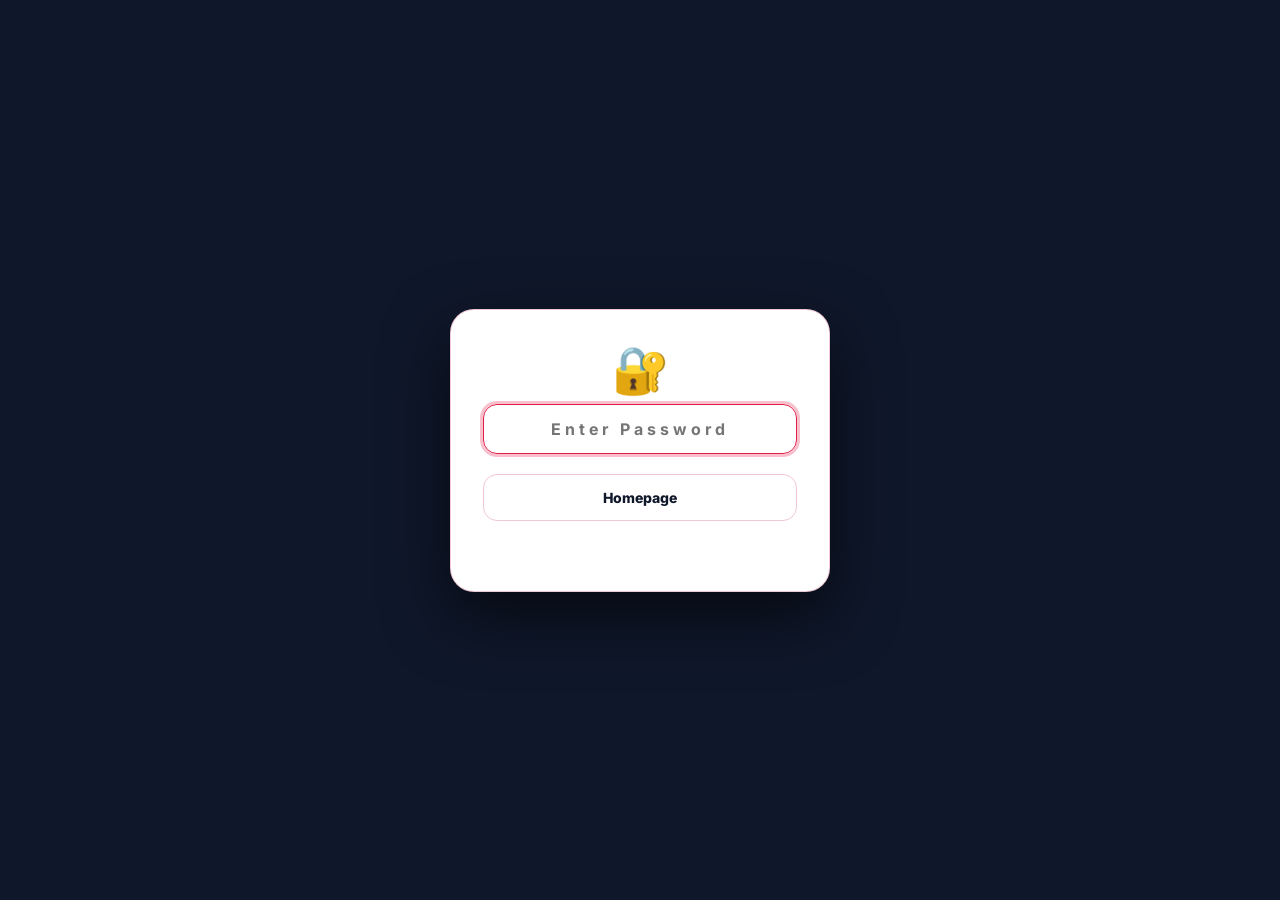
==== commit efa97838: "1" ====
--- a/completion.html
+++ b/completion.html
@@ -4,7 +4,7 @@
 <meta charset="utf-8">
 <title>Flipkart Minutes | Completion Report</title>
 <meta name="viewport" content="width=device-width, initial-scale=1, viewport-fit=cover">
-<meta name="theme-color" content="#2874F0">
+<meta name="theme-color" content="#BA0843">
 <meta name="robots" content="noindex">
 <link rel="manifest" href="manifest.json">
 <link rel="apple-touch-icon" href="icons/icon-192.png">
@@ -30,7 +30,7 @@
   font-weight:700;font-size:16px;font-family:inherit;background:var(--bg-panel);
   color:var(--text-main);text-align:center;margin-bottom:20px;letter-spacing:4px;
 }
-.auth-input:focus{border-color:var(--gold);outline:none;box-shadow:0 0 0 3px var(--gold-glow)}
+.auth-input:focus{border-color:var(--fk-crimson-light);outline:none;box-shadow:0 0 0 3px var(--fk-crimson-glow)}
 .auth-btn{
   width:100%;padding:14px;border-radius:14px;font-weight:800;font-size:14px;
   border:1.5px solid var(--border-color);cursor:pointer;font-family:inherit;
@@ -48,29 +48,29 @@
 .trainer-row-item:hover{background:var(--dropdown-hover)!important}
 
 #results{display:none;animation:fadeIn .4s ease both}
-.export-row{display:flex;gap:10px;justify-content:center;margin-bottom:20px;flex-wrap:wrap}
+.export-row{display:flex;gap:12px;justify-content:center;margin-bottom:22px;flex-wrap:wrap}
 .btn-export{
   border:none;padding:14px 26px;border-radius:14px;font-weight:800;font-size:14px;
   font-family:inherit;cursor:pointer;transition:all .2s;
   background:linear-gradient(135deg,#334155,#1e293b);color:#fff;
 }
-.btn-export:hover:not(:disabled){transform:translateY(-1px);box-shadow:0 8px 20px rgba(0,0,0,.18)}
+.btn-export:hover:not(:disabled){transform:translateY(-1px);box-shadow:0 8px 22px rgba(0,0,0,.25)}
 .btn-export:disabled{opacity:.55;cursor:wait}
 
 .section{margin-bottom:28px}
 .section-title{
   font-weight:900;font-size:14px;text-transform:uppercase;letter-spacing:1px;
-  color:var(--fk-yellow);margin-bottom:12px;text-shadow:0 1px 2px rgba(0,0,0,.2);
+  color:var(--fk-yellow);margin-bottom:12px;text-shadow:0 1px 2px rgba(0,0,0,.3);
 }
 
-.wa-modal{display:none;position:fixed;inset:0;background:rgba(0,0,0,.6);z-index:100003;align-items:center;justify-content:center;padding:16px;backdrop-filter:blur(5px);opacity:0;transition:opacity .2s}
+.wa-modal{display:none;position:fixed;inset:0;background:rgba(0,0,0,.65);z-index:100003;align-items:center;justify-content:center;padding:16px;backdrop-filter:blur(6px);opacity:0;transition:opacity .2s}
 .wa-modal.show{display:flex;opacity:1}
-.wa-modal-content{background:var(--solid);padding:24px;border-radius:16px;width:100%;max-width:400px;border:1px solid var(--border-color);box-shadow:0 12px 40px rgba(0,0,0,.3);transform:scale(.95);transition:transform .2s}
+.wa-modal-content{background:var(--solid);padding:26px;border-radius:20px;width:100%;max-width:400px;border:1.5px solid var(--border-color);box-shadow:0 16px 45px rgba(0,0,0,.4);transform:scale(.95);transition:transform .2s}
 .wa-modal.show .wa-modal-content{transform:scale(1)}
-.wa-modal h3{margin-bottom:12px;font-size:18px}
+.wa-modal h3{margin-bottom:12px;font-size:18px;color:var(--text-main)}
 .wa-modal p{margin-bottom:20px;font-size:14px;color:var(--text-muted);line-height:1.5}
 .wa-actions{display:flex;gap:12px;justify-content:flex-end}
-.wa-share{background:#25D366!important;color:#fff!important;border:none!important;padding:10px 22px!important}
+.wa-share{background:#25D366!important;color:#fff!important;border:none!important;padding:10px 24px!important;border-radius:50px!important;font-weight:800!important}
 @media(max-width:768px){.btn-export{width:100%}}
 </style>
 </head>
@@ -111,7 +111,7 @@
   </div>
   <hr class="divider">
 
-  <!-- Trainer Selection (Center Aligned) -->
+  <!-- Trainer Selection (Strictly Center Aligned) -->
   <div class="filter-area">
     <div class="filter-col">
       <select id="trainerSelect" autocomplete="off" multiple aria-label="Trainer"></select>
@@ -172,7 +172,7 @@
 document.addEventListener('DOMContentLoaded', function () {
   'use strict';
   var $ = FK.$, esc = FK.esc;
-  var CACHE_KEY = 'completionReport_v15', AUTH_KEY = 'fkCompletionAuth', STALE_MS = 5 * 60 * 1000;
+  var CACHE_KEY = 'completionReport_v16', AUTH_KEY = 'fkCompletionAuth', STALE_MS = 5 * 60 * 1000;
   var AUTH_HASH = '6e077073d1d6a2571a403f0da77a08610904bb64c88e68f122158d33f3b5a522';
   var UNMAPPED_CM = 'Unmapped';
 
@@ -327,7 +327,7 @@
     $('results').style.display = 'block';
   }
 
-  /* ── Lightweight PDF Export (<20KB, Center-Aligned, Black Borders, Login Guide) ── */
+  /* ── Lightweight PDF Export (unit: mm, Generous clearance, Center-Aligned, Black Borders) ── */
   var MODES = {
     store: { key: 'store', head: 'Store Name', title: 'Store Name Wise Pendency' },
     cm:    { key: 'cm',    head: 'Cluster Manager', title: 'Cluster Manager Wise Pendency' },
@@ -346,7 +346,7 @@
     $('fsLoader').classList.add('active');
 
     FK.ensureJsPdf().then(function () {
-      var doc = new window.jspdf.jsPDF({ unit: 'pt', format: 'a4', compress: true });
+      var doc = new window.jspdf.jsPDF({ unit: 'mm', format: 'a4', compress: true });
       var y = FK.pdf.loginGuide(doc);
       y = FK.pdf.title(doc, m.title + ' (' + selected.join(', ') + ')', y);
 
@@ -362,7 +362,7 @@
         theme: 'grid',
         styles: FK.pdf.bodyStyles,
         headStyles: FK.pdf.headStyles,
-        margin: { left: 24, right: 24, bottom: 20 },
+        margin: { left: 14, right: 14, bottom: 15 },
         didParseCell: function (d) {
           if (d.section !== 'body') return;
           if (d.row.index === last) { d.cell.styles.fontStyle = 'bold'; return; }
@@ -373,7 +373,7 @@
       FK.pdf.pageNumbers(doc);
       doc.save(m.title.replace(/[^a-zA-Z0-9_\-]/g, '_') + '.pdf');
 
-      FK.toast('PDF Downloaded');
+      FK.toast('PDF Downloaded successfully!');
       shareText = 'Hello team, please find the ' + m.title + ' attached for your reference.';
       openShare();
     }).catch(function (e) {
--- a/common.css
+++ b/common.css
@@ -1,5 +1,6 @@
 /* ═══════════════════════════════════════════════════════════════
-   Flipkart Minutes — Professional Human-Crafted Stylesheet
+   Flipkart Minutes — Premium Rich Glassmorphic UI/UX
+   Theme: Flipkart Minutes Crimson/Magenta + Flipkart Yellow + Sleek Glass
    ═══════════════════════════════════════════════════════════════ */
 *,*::before,*::after{box-sizing:border-box;margin:0;padding:0}
 [hidden]{display:none!important}
@@ -8,48 +9,60 @@
 
 :root{
   color-scheme:light;
+  /* Flipkart Minutes Brand Palette */
+  --fk-crimson:#BA0843;
+  --fk-crimson-light:#E11D48;
+  --fk-crimson-dark:#880E4F;
+  --fk-crimson-glow:rgba(225,29,72,.28);
+  --fk-yellow:#FFD200;
+  --fk-yellow-light:#FFE100;
+  --fk-yellow-glow:rgba(255,210,0,.35);
   --fk-blue:#2874F0;
-  --fk-yellow:#FFB400;
-  --fk-yellow-brand:#FFD200;
-  --fk-crimson:#BA0843;
   --gold:#D4AF37;
   --gold-light:#F5E6B8;
-  --gold-glow:rgba(212,175,55,.25);
+  --gold-glow:rgba(212,175,55,.28);
   --danger:#ef4444;
   --success:#10b981;
+
+  /* Surfaces & Glassmorphism: Light */
   --bg-panel:rgba(255,255,255,.92);
   --card-bg:rgba(255,255,255,.98);
   --solid:#ffffff;
   --table-header:rgba(248,250,252,.99);
-  --table-hover:rgba(241,245,249,.99);
+  --table-hover:rgba(225,29,72,.06);
+  --table-border:#000000;
   --dropdown-hover:rgba(186,8,67,.08);
   --text-main:#0f172a;
   --text-muted:#64748b;
-  --border-color:rgba(203,213,225,.8);
-  --shadow-panel:0 20px 50px rgba(0,0,0,.18);
-  --shadow-card:0 4px 16px rgba(0,0,0,.06);
-  --blur:blur(18px);
+  --border-color:rgba(186,8,67,.22);
+  --border-subtle:rgba(203,213,225,.85);
+  --shadow-panel:0 24px 60px rgba(186,8,67,.12), 0 10px 30px rgba(0,0,0,.08);
+  --shadow-card:0 4px 18px rgba(0,0,0,.06);
+  --blur:blur(22px);
 }
 
 :root.dark-mode{
   color-scheme:dark;
-  --bg-panel:rgba(15,23,42,.90);
-  --card-bg:rgba(15,23,42,.98);
-  --solid:#0f172a;
+  /* Surfaces & Glassmorphism: Dark */
+  --bg-panel:rgba(15,23,42,.92);
+  --card-bg:rgba(18,24,40,.98);
+  --solid:#0b1120;
   --table-header:rgba(8,14,31,.98);
-  --table-hover:rgba(30,41,59,.98);
+  --table-hover:rgba(225,29,72,.14);
+  --table-border:#334155;
   --dropdown-hover:rgba(225,29,72,.18);
-  --text-main:#f1f5f9;
+  --text-main:#f8fafc;
   --text-muted:#94a3b8;
-  --border-color:rgba(51,65,85,.8);
-  --shadow-panel:0 24px 64px rgba(0,0,0,.55);
-  --shadow-card:0 4px 16px rgba(0,0,0,.3);
+  --border-color:rgba(225,29,72,.30);
+  --border-subtle:rgba(51,65,85,.85);
+  --shadow-panel:0 24px 64px rgba(0,0,0,.65), 0 0 35px rgba(225,29,72,.15);
+  --shadow-card:0 4px 20px rgba(0,0,0,.35);
 }
 
 body{
   font-family:Inter,'Segoe UI',system-ui,sans-serif;
   color:var(--text-main);
-  background:#0f172a;
+  background:#0a0f1d;
   min-height:100vh;
   display:flex;
   align-items:flex-start;
@@ -58,10 +71,10 @@
   position:relative;
   z-index:3;
   text-align:center;
-  transition:color .3s ease;
-}
-
-/* Background Auto Image Wallpaper */
+  transition:color .3s ease, background .3s ease;
+}
+
+/* Background Wallpaper Auto-Changer with Rich Gradient Fallback */
 body::before{
   content:"";
   position:fixed;
@@ -84,39 +97,27 @@
 :root.dark-mode body::after{background:rgba(5,10,25,.72)}
 
 @keyframes fadeOnly{from{opacity:0}to{opacity:1}}
-@keyframes panelUp{from{opacity:0;transform:translateY(16px)}to{opacity:1;transform:translateY(0)}}
+@keyframes panelUp{from{opacity:0;transform:translateY(20px)}to{opacity:1;transform:translateY(0)}}
 @keyframes fadeIn{from{opacity:0;transform:translateY(8px)}to{opacity:1;transform:translateY(0)}}
 @keyframes pulseTxt{0%,100%{opacity:1}50%{opacity:.5}}
 @keyframes shimmer{0%{background-position:-200% 0}100%{background-position:200% 0}}
-
-:focus-visible{outline:2px solid var(--gold);outline-offset:2px}
-
-.table-holder,.tbl-wrap{scrollbar-width:thin;scrollbar-color:var(--border-color) transparent}
-.table-holder::-webkit-scrollbar,.tbl-wrap::-webkit-scrollbar{display:block;width:6px;height:6px}
-.table-holder::-webkit-scrollbar-thumb,.tbl-wrap::-webkit-scrollbar-thumb{background:var(--border-color);border-radius:6px}
-
-#appLoader{
-  position:fixed;inset:0;background:radial-gradient(ellipse at center,rgba(20,15,5,.96),rgba(5,10,25,.98));
-  z-index:100000;display:flex;flex-direction:column;align-items:center;justify-content:center;gap:16px;transition:opacity .45s ease;
-}
-#appLoader.hidden{opacity:0;pointer-events:none}
-.loader-svg{width:105px;height:105px;object-fit:contain;margin-bottom:10px;filter:drop-shadow(0 0 16px var(--gold-glow))}
-.loading-text{font-weight:800;font-size:14px;color:var(--gold-light);letter-spacing:.5px;animation:pulseTxt 1.6s ease-in-out infinite}
-
-#fsLoader{
-  position:fixed;inset:0;background:rgba(15,23,42,.85);z-index:999999;
-  display:flex;flex-direction:column;align-items:center;justify-content:center;
-  opacity:0;pointer-events:none;transition:opacity .3s ease;
-}
-#fsLoader.active{opacity:1;pointer-events:auto}
-.spinner{width:42px;height:42px;border:3.5px solid rgba(255,255,255,.2);border-top-color:var(--fk-crimson);border-radius:50%;animation:spin 1s linear infinite;margin-bottom:14px}
-@keyframes spin{to{transform:rotate(360deg)}}
+@keyframes copyPulse{0%{transform:scale(1)}50%{transform:scale(1.1);box-shadow:0 0 16px rgba(16,185,129,.5)}100%{transform:scale(1)}}
+
+:focus-visible{outline:2px solid var(--fk-crimson-light);outline-offset:2px}
 
 .glass-panel{
-  background:var(--bg-panel);backdrop-filter:var(--blur);-webkit-backdrop-filter:var(--blur);
-  border-radius:26px;padding:34px 30px;width:100%;max-width:940px;
-  border:1px solid var(--border-color);box-shadow:var(--shadow-panel);
-  position:relative;z-index:10;animation:panelUp .45s cubic-bezier(.22,1,.36,1) both;
+  background:var(--bg-panel);
+  backdrop-filter:var(--blur);
+  -webkit-backdrop-filter:var(--blur);
+  border-radius:28px;
+  padding:36px 32px;
+  width:100%;
+  max-width:960px;
+  border:1.5px solid var(--border-color);
+  box-shadow:var(--shadow-panel);
+  position:relative;
+  z-index:10;
+  animation:panelUp .45s cubic-bezier(.22,1,.36,1) both;
 }
 
 /* ═══ Header Title with Golden Glow Shimmer & Brand Colors ═══ */
@@ -125,8 +126,8 @@
 
 .hdr-title{
   font-weight:900;
-  font-size:25px;
-  letter-spacing:-.4px;
+  font-size:26px;
+  letter-spacing:-.5px;
   line-height:1.2;
   display:inline-flex;
   align-items:center;
@@ -135,161 +136,328 @@
   justify-content:center;
 }
 
-/* Flipkart = Yellow with golden shimmer */
+/* Flipkart = Yellow with rich golden shimmer */
 .fk-brand-yellow{
-  color:var(--fk-yellow-brand);
+  color:var(--fk-yellow);
   font-style:italic;
   font-weight:900;
-  text-shadow:0 0 16px var(--gold-glow), 0 2px 4px rgba(0,0,0,.6);
+  text-shadow:0 1px 3px rgba(0,0,0,.6), 0 0 16px var(--fk-yellow-glow);
   letter-spacing:-.3px;
 }
 
-/* Minutes = Red */
+/* Minutes = Red Gradient */
 .fk-brand-red{
-  color:var(--fk-crimson);
+  color:#E11D48;
+  background:linear-gradient(135deg,#FF2E63 0%,#BA0843 100%);
+  -webkit-background-clip:text;
+  -webkit-text-fill-color:transparent;
   font-weight:900;
   text-transform:uppercase;
-  letter-spacing:.6px;
-  text-shadow:0 0 14px rgba(186,8,67,.35), 0 2px 4px rgba(0,0,0,.5);
+  letter-spacing:1px;
+  filter:drop-shadow(0 2px 6px rgba(186,8,67,.35));
 }
 
 /* Dashboard / Report = White */
 .fk-brand-white{
-  color:#ffffff;
-  font-weight:900;
-  text-shadow:0 0 12px rgba(255,255,255,.4), 0 2px 6px rgba(0,0,0,.7);
-}
-:root:not(.dark-mode) .fk-brand-white{
-  color:#1e293b;
-  text-shadow:0 1px 2px rgba(0,0,0,.15);
-}
-
-/* East - L&D Button Logo (Clean, No Glowing Dot) */
-.hdr-sub{margin-top:4px;display:flex;justify-content:center}
+  color:#FFFFFF;
+  font-weight:900;
+  background:linear-gradient(135deg,#1e293b,#0f172a);
+  padding:4px 14px;
+  border-radius:12px;
+  border:1px solid rgba(255,255,255,.15);
+  box-shadow:0 3px 10px rgba(0,0,0,.25);
+  text-shadow:0 1px 2px rgba(0,0,0,.6);
+  font-size:.92em;
+}
+
+/* Button-type East - L&D Logo (Clean Badge, No Glowing Dot) */
+.hdr-sub{margin-top:6px;display:flex;justify-content:center}
 .btn-logo-tag{
   display:inline-flex;
   align-items:center;
-  padding:5px 16px;
+  padding:6px 18px;
   border-radius:50px;
+  background:linear-gradient(135deg,rgba(186,8,67,.12),rgba(255,210,0,.15));
+  border:1.5px solid var(--fk-crimson);
+  color:var(--fk-crimson);
+  font-size:12px;
+  font-weight:900;
+  letter-spacing:.8px;
+  text-transform:uppercase;
+  box-shadow:0 3px 12px rgba(186,8,67,.15);
+  transition:all .25s ease;
+  user-select:none;
+}
+:root.dark-mode .btn-logo-tag{
+  background:linear-gradient(135deg,rgba(225,29,72,.22),rgba(255,210,0,.12));
+  border-color:var(--fk-crimson-light);
+  color:var(--fk-yellow);
+  box-shadow:0 3px 14px rgba(225,29,72,.25);
+}
+.btn-logo-tag:hover{
+  transform:translateY(-2px);
+  box-shadow:0 6px 20px var(--fk-crimson-glow);
+  border-color:var(--fk-yellow);
+  color:var(--fk-yellow);
+}
+
+.hdr-actions{display:flex;align-items:center;gap:8px;flex-shrink:0;flex-wrap:wrap;justify-content:center}
+.icon-btn{
   background:var(--card-bg);
   border:1.5px solid var(--border-color);
   color:var(--text-main);
-  font-size:11.5px;
+  border-radius:50px;
+  padding:8px 18px;
+  font-size:12.5px;
   font-weight:800;
-  letter-spacing:.6px;
-  text-transform:uppercase;
-  box-shadow:0 2px 8px rgba(0,0,0,.08);
+  cursor:pointer;
   transition:all .2s ease;
-  user-select:none;
-}
-.btn-logo-tag:hover{
-  border-color:var(--fk-crimson);
-  color:var(--fk-crimson);
-  transform:translateY(-1px);
-}
-
-.hdr-actions{display:flex;align-items:center;gap:8px;flex-shrink:0;flex-wrap:wrap;justify-content:center}
-.icon-btn{
-  background:var(--card-bg);border:1.5px solid var(--border-color);color:var(--text-main);border-radius:50px;
-  padding:8px 18px;font-size:12.5px;font-weight:800;cursor:pointer;transition:all .2s ease;white-space:nowrap;
-  letter-spacing:.3px;font-family:inherit;text-decoration:none;display:inline-flex;align-items:center;gap:4px;
-}
-.icon-btn:hover{transform:translateY(-1px);box-shadow:0 4px 14px var(--gold-glow);border-color:var(--gold)}
+  white-space:nowrap;
+  letter-spacing:.3px;
+  font-family:inherit;
+  text-decoration:none;
+  display:inline-flex;
+  align-items:center;
+  gap:4px;
+}
+.icon-btn:hover{
+  transform:translateY(-2px);
+  box-shadow:0 4px 16px var(--fk-crimson-glow);
+  border-color:var(--fk-crimson-light);
+}
 .icon-btn:active{transform:scale(.97)}
 
 .divider{
-  width:100%;height:1px;background:linear-gradient(90deg,transparent,var(--gold),transparent);
-  margin:0 0 24px;border:none;
+  width:100%;
+  height:1.5px;
+  background:linear-gradient(90deg,transparent,var(--fk-crimson),var(--fk-yellow),transparent);
+  margin:0 0 24px;
+  border:none;
 }
 
 /* ═══ TomSelect Strictly Center-Aligned ═══ */
 .ts-wrapper{position:relative!important;text-align:center!important;width:100%}
 .ts-wrapper .ts-control{
-  border-radius:14px!important;padding:12px 18px!important;border:1.5px solid var(--border-color)!important;
-  font-weight:700!important;font-size:14px!important;font-family:inherit!important;background:var(--card-bg)!important;
-  color:var(--text-main)!important;display:flex!important;justify-content:center!important;align-items:center!important;
-  text-align:center!important;transition:border-color .2s,box-shadow .2s!important;box-shadow:none!important;
+  border-radius:14px!important;
+  padding:12px 18px!important;
+  border:1.5px solid var(--border-color)!important;
+  font-weight:700!important;
+  font-size:14px!important;
+  font-family:inherit!important;
+  background:var(--card-bg)!important;
+  color:var(--text-main)!important;
+  display:flex!important;
+  justify-content:center!important;
+  align-items:center!important;
+  text-align:center!important;
+  transition:border-color .2s,box-shadow .2s!important;
+  box-shadow:none!important;
 }
 .ts-wrapper .ts-control input{text-align:center!important}
 .ts-wrapper.single .ts-control > input{text-align:center!important;margin:0 auto!important}
 .ts-wrapper.single .ts-control > .item{text-align:center!important;width:100%!important;display:block!important}
-.ts-wrapper .ts-control.focus,.ts-wrapper.focus .ts-control{border-color:var(--gold)!important;box-shadow:0 0 0 3px var(--gold-glow)!important}
+.ts-wrapper .ts-control.focus,.ts-wrapper.focus .ts-control{
+  border-color:var(--fk-crimson-light)!important;
+  box-shadow:0 0 0 3px var(--fk-crimson-glow)!important;
+}
 .ts-dropdown{
-  background:var(--solid)!important;border:1px solid var(--border-color)!important;border-radius:14px!important;
-  box-shadow:0 14px 36px rgba(0,0,0,.30)!important;font-family:inherit!important;z-index:99999!important;
-  overflow:hidden;margin-top:6px!important;padding:4px!important;
+  background:var(--solid)!important;
+  border:1.5px solid var(--border-color)!important;
+  border-radius:14px!important;
+  box-shadow:0 14px 40px rgba(0,0,0,.35)!important;
+  font-family:inherit!important;
+  z-index:99999!important;
+  overflow:hidden;
+  margin-top:6px!important;
+  padding:6px!important;
 }
 .ts-dropdown .ts-dropdown-content{max-height:260px!important;overflow-y:auto!important;padding:0!important}
 .ts-dropdown .option{
-  background:transparent!important;color:var(--text-main)!important;text-align:center!important;
-  padding:11px 16px!important;font-weight:600!important;font-size:13px!important;border-radius:10px!important;
-  margin:2px 0!important;border:1px solid transparent!important;
+  background:transparent!important;
+  color:var(--text-main)!important;
+  text-align:center!important;
+  padding:11px 16px!important;
+  font-weight:700!important;
+  font-size:13.5px!important;
+  border-radius:10px!important;
+  margin:2px 0!important;
+  border:1px solid transparent!important;
 }
 .ts-dropdown .option:hover,.ts-dropdown .option.active{
-  background:var(--dropdown-hover)!important;color:var(--fk-crimson)!important;
-  font-weight:800!important;border-color:var(--fk-crimson)!important;
+  background:var(--dropdown-hover)!important;
+  color:var(--fk-crimson-light)!important;
+  font-weight:800!important;
+  border-color:var(--fk-crimson)!important;
 }
 .ts-wrapper.multi .ts-control{flex-wrap:wrap!important;gap:6px!important;justify-content:center!important}
 .ts-wrapper.multi .ts-control > .item{
-  background:var(--dropdown-hover)!important;color:var(--fk-crimson)!important;border:1px solid rgba(186,8,67,.3)!important;
-  border-radius:8px!important;padding:4px 10px!important;font-weight:800!important;font-size:13px!important;
-  white-space:nowrap!important;display:inline-flex!important;align-items:center!important;
-}
-
-/* ═══ Clean Center-Aligned Tables ═══ */
+  background:linear-gradient(135deg,rgba(186,8,67,.15),rgba(225,29,72,.15))!important;
+  color:var(--fk-crimson-light)!important;
+  border:1px solid var(--fk-crimson)!important;
+  border-radius:8px!important;
+  padding:4px 12px!important;
+  font-weight:800!important;
+  font-size:13px!important;
+  white-space:nowrap!important;
+  display:inline-flex!important;
+  align-items:center!important;
+}
+
+/* ═══ Tables (All Center-Aligned & Crisp Black Borders) ═══ */
 .table-holder,.tbl-wrap{
-  background:var(--card-bg);border-radius:18px;width:100%;border:1px solid var(--border-color);
-  overflow:auto;box-shadow:var(--shadow-card);max-height:480px;
-}
-.table,.tbl{border-collapse:collapse;width:100%;min-width:320px;color:var(--text-main);text-align:center}
+  background:var(--card-bg);
+  border-radius:18px;
+  width:100%;
+  border:1.5px solid var(--border-color);
+  overflow:auto;
+  box-shadow:var(--shadow-card);
+  max-height:480px;
+}
+.table,.tbl{
+  border-collapse:collapse;
+  width:100%;
+  min-width:320px;
+  color:var(--text-main);
+  text-align:center;
+}
 .table th,.table td,.tbl th,.tbl td{
-  text-align:center!important;padding:13px 14px;vertical-align:middle;
-  border-bottom:1px solid var(--border-color);
+  text-align:center!important;
+  padding:14px 16px;
+  vertical-align:middle;
+  border:1px solid var(--table-border);
 }
 .table thead th,.tbl thead th{
-  background:var(--table-header);color:var(--text-muted);font-size:12.5px;font-weight:800;
-  position:sticky;top:0;z-index:3;border-bottom:2px solid var(--border-color);text-transform:uppercase;letter-spacing:.4px;
-}
-.table td,.tbl td{font-weight:600;font-size:13.5px}
+  background:var(--table-header);
+  color:var(--fk-yellow);
+  font-size:13px;
+  font-weight:900;
+  text-transform:uppercase;
+  letter-spacing:.5px;
+  position:sticky;
+  top:0;
+  z-index:3;
+  border-bottom:2px solid var(--table-border);
+}
+.table td,.tbl td{
+  font-weight:600;
+  font-size:13.5px;
+}
 .table tbody tr:nth-child(even) td,.tbl tbody tr:nth-child(even) td{background:var(--table-hover)}
-.table tbody tr:hover td,.tbl tbody tr:hover td{background:var(--dropdown-hover)}
-.tr-selected td{background:rgba(186,8,67,.08)!important}
-.empty-cell{padding:30px!important;color:var(--text-muted);font-weight:700}
+.table tbody tr:hover td,.tbl tbody tr:hover td{background:rgba(225,29,72,.09)}
+.tr-selected td{background:rgba(225,29,72,.14)!important}
+.empty-cell{padding:32px!important;color:var(--text-muted);font-weight:700}
 .total-row td{
-  font-weight:900!important;background:var(--table-header)!important;
-  border-top:2px solid var(--gold)!important;text-transform:uppercase;font-size:14px;
-}
-.normal-count{font-weight:800;font-size:15px;color:var(--text-main)}
-
-/* ═══ Casper ID Pill (Single Clean Feedback, No Extra Badges) ═══ */
+  font-weight:900!important;
+  background:var(--table-header)!important;
+  border-top:2px solid var(--fk-yellow)!important;
+  text-transform:uppercase;
+  font-size:14px;
+}
+.normal-count{font-weight:900;font-size:15px;color:var(--fk-yellow)}
+:root:not(.dark-mode) .normal-count{color:var(--fk-crimson)}
+
+/* ═══ Casper ID Pill (Single Clean Feedback) ═══ */
 .pill-id{
-  background:rgba(40,116,240,.1);color:var(--fk-blue);padding:5px 14px;border-radius:50px;
-  font-weight:800;font-size:13px;display:inline-block;border:1px solid rgba(40,116,240,.2);
-  cursor:pointer;min-width:88px;font-family:inherit;transition:all .2s ease;
-}
-:root.dark-mode .pill-id{background:rgba(255,210,0,.1);color:var(--fk-yellow-brand);border-color:rgba(255,210,0,.25)}
-.pill-id:hover{transform:translateY(-1px);border-color:var(--gold)}
+  background:linear-gradient(135deg,rgba(186,8,67,.12),rgba(255,210,0,.1));
+  color:var(--fk-crimson-light);
+  padding:6px 16px;
+  border-radius:50px;
+  font-weight:900;
+  font-size:13px;
+  display:inline-flex;
+  align-items:center;
+  gap:6px;
+  border:1.5px solid var(--fk-crimson);
+  cursor:pointer;
+  min-width:96px;
+  justify-content:center;
+  font-family:inherit;
+  transition:all .2s cubic-bezier(.22,1,.36,1);
+}
+:root.dark-mode .pill-id{
+  color:var(--fk-yellow);
+  border-color:rgba(255,210,0,.4);
+}
+.pill-id:hover{
+  transform:translateY(-2px) scale(1.03);
+  box-shadow:0 4px 14px var(--fk-crimson-glow);
+  border-color:var(--fk-yellow);
+}
+.pill-id:active{transform:scale(.96)}
 .pill-id-copied{
-  background:rgba(16,185,129,.18)!important;color:#10b981!important;
-  border-color:#10b981!important;font-weight:900!important;
-}
+  background:rgba(16,185,129,.2)!important;
+  color:#10b981!important;
+  border-color:#10b981!important;
+  animation:copyPulse .4s ease both!important;
+}
+
+/* ═══ Loaders ═══ */
+#appLoader{
+  position:fixed;
+  inset:0;
+  background:radial-gradient(ellipse at center,rgba(25,12,20,.98),rgba(8,12,24,.99));
+  z-index:100000;
+  display:flex;
+  flex-direction:column;
+  align-items:center;
+  justify-content:center;
+  gap:16px;
+  transition:opacity .45s ease;
+}
+#appLoader.hidden{opacity:0;pointer-events:none}
+.loader-svg{width:110px;height:110px;object-fit:contain;margin-bottom:10px;filter:drop-shadow(0 0 20px var(--fk-crimson-glow))}
+.loading-text{font-weight:900;font-size:15px;color:var(--fk-yellow);letter-spacing:.6px;animation:pulseTxt 1.6s ease-in-out infinite}
+
+#fsLoader{
+  position:fixed;
+  inset:0;
+  background:rgba(10,15,29,.88);
+  backdrop-filter:blur(8px);
+  -webkit-backdrop-filter:blur(8px);
+  z-index:999999;
+  display:flex;
+  flex-direction:column;
+  align-items:center;
+  justify-content:center;
+  opacity:0;
+  pointer-events:none;
+  transition:opacity .3s ease;
+}
+#fsLoader.active{opacity:1;pointer-events:auto}
+.spinner{
+  width:46px;
+  height:46px;
+  border:4px solid rgba(255,255,255,.2);
+  border-top-color:var(--fk-crimson-light);
+  border-right-color:var(--fk-yellow);
+  border-radius:50%;
+  animation:spin 1s linear infinite;
+  margin-bottom:14px;
+}
+@keyframes spin{to{transform:rotate(360deg)}}
 
 /* ═══ Toast ═══ */
 #toast-container{position:fixed;bottom:28px;left:50%;transform:translateX(-50%);z-index:100001;pointer-events:none;text-align:center;width:max-content;max-width:92vw}
 .toast-msg{
-  background:var(--text-main);color:var(--solid);padding:12px 26px;border-radius:50px;
-  font-weight:700;font-size:13px;box-shadow:0 12px 32px rgba(0,0,0,.28);
-  transition:opacity .3s ease,transform .3s ease;display:inline-block;
+  background:var(--text-main);
+  color:var(--solid);
+  padding:12px 28px;
+  border-radius:50px;
+  font-weight:800;
+  font-size:13.5px;
+  box-shadow:0 12px 32px rgba(0,0,0,.35);
+  transition:opacity .3s ease,transform .3s ease;
+  display:inline-block;
 }
 .toast-msg.hidden{opacity:0;transform:translateY(8px);pointer-events:none}
 .toast-msg.err{background:var(--danger);color:#fff}
 
 /* ═══ Responsive Mobile Styling ═══ */
 @media(max-width:768px){
-  body{padding:14px 8px 32px}
-  .glass-panel{padding:24px 12px;border-radius:20px}
-  .hdr{flex-direction:column;gap:10px}
-  .hdr-title{font-size:20px}
-  .icon-btn{padding:8px 16px;font-size:12px}
-  .table th,.table td,.tbl th,.tbl td{padding:10px 6px;font-size:12px}
-}
+  body{padding:16px 10px 36px}
+  .glass-panel{padding:26px 14px;border-radius:22px}
+  .hdr{flex-direction:column;gap:12px}
+  .hdr-title{font-size:21px}
+  .icon-btn{padding:9px 18px;font-size:12.5px}
+  .table th,.table td,.tbl th,.tbl td{padding:11px 8px;font-size:12.5px}
+}
